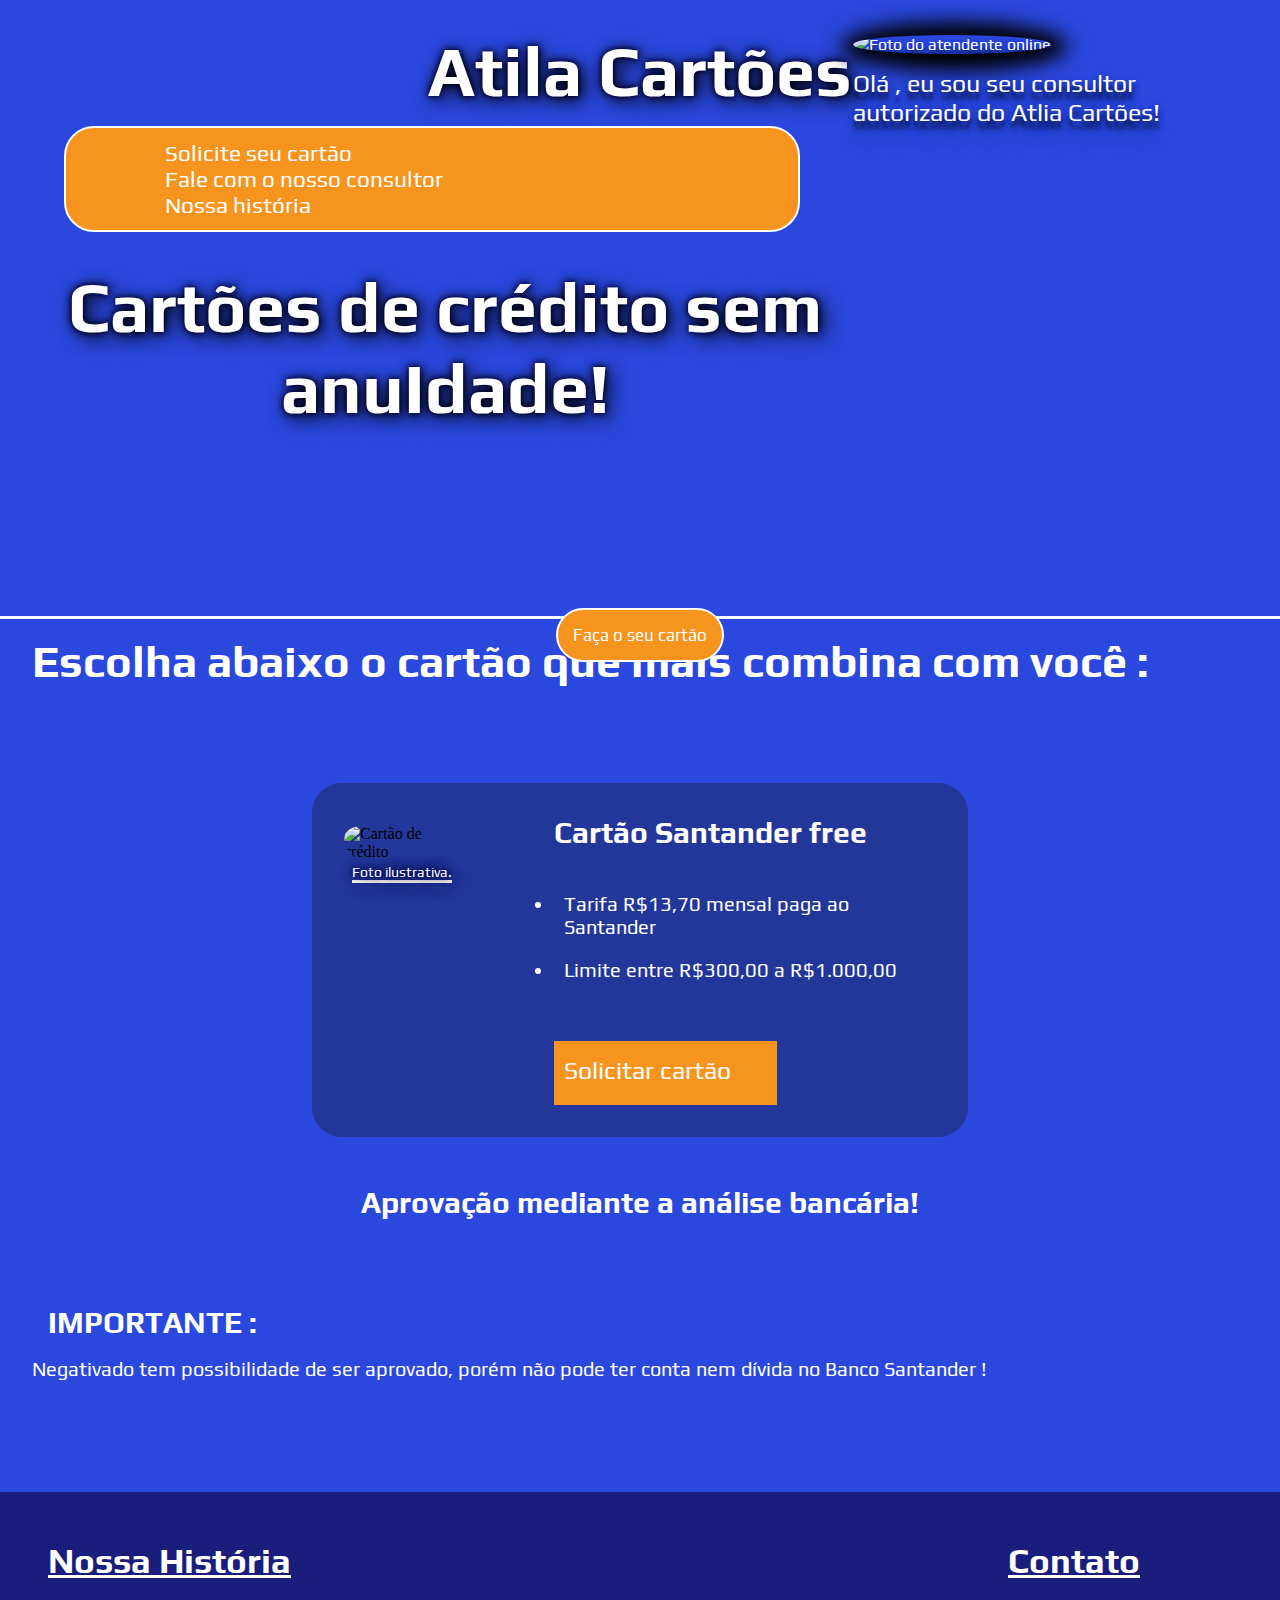
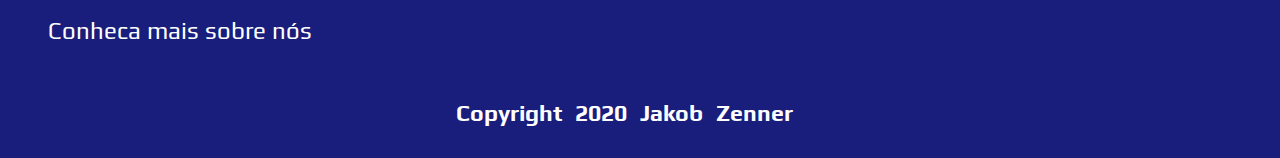
==== index.html @ fd29d76a "slide" ====
<!DOCTYPE html>
<html lang="en">
<head>
    <meta charset="UTF-8">
    <link rel="stylesheet" href="style.css">
    <link rel="preconnect" href="https://fonts.gstatic.com">
    <link href="https://fonts.googleapis.com/css2?family=Play:wght@700&display=swap" rel="stylesheet">
    <link rel="stylesheet" href="https://use.fontawesome.com/releases/v5.15.1/css/all.css" integrity="sha384-vp86vTRFVJgpjF9jiIGPEEqYqlDwgyBgEF109VFjmqGmIY/Y4HV4d3Gp2irVfcrp" crossorigin="anonymous">
    <meta name="viewport" content="width=device-width, initial-scale=1.0">
    <title>Atila Cartões</title>
</head>
<body>

    <!--Anfang Layout-->
    <section>
        <div id="anfang-container">


        <h1>Atila Cartões</h1>

        <div id="box-agent">
            <img src="./img/agent.jpg"  id="agent-img" alt="Foto do atendente online">
            <p>Olá , eu sou seu consultor autorizado do Atlia Cartões!</p>
        </div>
       
        <div id="box-nav">
         <nav>
            <ul>
                <li><a href='#cartao'>Solicite seu cartão</a><i class="fas fa-credit-card"></i></li>
                <li><a href='#news'>Fale com o nosso consultor</a><i class="fas fa-user-tie"></i></li>
                <li><a href='#historia'>Nossa história</a><i class="fas fa-book-reader" style='font-size: 20px'></i></li>
            </ul>
         </nav>
        </div>

        <h1 id="anfang-text">Cartões de crédito sem anuIdade!</h1>

        <div id="anfang-box-button">
            <a href="#cartao"><button type="submit">Faça o seu cartão</button></a> 
        </div>

        <div class="icons">

            <a href="https://www.facebook.com/Atila-Cart%C3%B5es-103380444918613/" target="_blank"><i class="fas fa-envelope"></i></a>
            <a href="https://api.whatsapp.com/send?phone=5571987746107&fbclid=IwAR0pv2RIFw1LEN2Wyvbsx96r7brGpTqVzXylnGh4UoYvSqYneiKnFg3TC0Y" target="_blank"><i class="fab fa-whatsapp"></i></a>
            <a href="https://www.facebook.com/messages/t/103380444918613" target="_blank"><i class="fab fa-facebook-messenger"></i></a>
            <a href="https://www.facebook.com/Atila-Cart%C3%B5es-103380444918613/" target="_blank"><i class="fab fa-facebook"></i></a>

        </div>

       </div>

    </section>
    <!--Satz vor den Karten Boxes-->
    <div id="karte-erste-heading">  
        <h2>Escolha abaixo o cartão que mais combina com você :</h2>
    </div>

    <!--Karte - Content-->
    <section id="container-karte">

         <!--Box wo die Karte beigefügt werden können-->
         
         <div id="container-karte-content">
          
        <div id="karte-img-box"> 
        <img src="./img/karte.png" alt="Cartão de crédito">
         <p> Foto ilustrativa. </p>
        </div>

         <diV>
         <h2 id="karte-heading-content">Cartão Santander free</h2>

         <ul class="karte-list">
             <li>Tarifa R$13,70 mensal paga ao Santander</li>
             <li>Limite entre R$300,00 a R$1.000,00</li>
         </ul>
         
         <div class="box-button">
         <button>Solicitar cartão<i class="fas fa-arrow-right"></i></button>
         </div>

        </diV>

        </div>
         
        <!--
           Box wo die Karte beigefügt werden können
          <div  class="box-karte" class="flex-item">
            <img src="./img/karte.png" alt="Cartão de crédito">
            <p> Foto ilustrativa. </p>
   
            <h2 class="karte-art">Cartão Santander Van Gogh Gold</h2>
   
            <ul class="karte-list">
                <li>Tarifa R$72,20 mensal para ao Santander (insento nos 3 primeiros meses)</li>
                <li>Limite entre R$1.000,00 a R$3.500,00</li>
            </ul>
            
            <div class="box-button">
            <button>Solicitar cartão<i class="fas fa-arrow-right"></i></button>
            </div>

            </div>

            Box wo die Karte beigefügt werden können
          <div  class="box-karte" class="flex-item">
            <img src="./img/karte.png" alt="Cartão de crédito">
            <p> Foto ilustrativa. </p>
   
            <h2 class="karte-art">Cartão Santander Select Platinum</h2>
   
            <ul class="karte-list">
                <li>Tarifa R$89,90 mensal paga ao Santander (insento nos 3 primeiros meses.</li>
                <li>Limite entre R$1.200,00 a R$7.500,00</li>
            </ul>
            
            <div class="box-button">
            <button>Solicitar cartão<i class="fas fa-arrow-right"></i></button>
            </div>

            </div>
            
             -->
            </section>


            <h1 id="msg-nachKateBox">Aprovação mediante a análise bancária!</h1>
            
           <h1 id="msg-wichtig"> <i class="fas fa-exclamation-triangle"></i>IMPORTANTE :</h1>
            <p id="wichtig-paragraph">Negativado tem possibilidade de ser aprovado, porém não pode ter conta nem dívida no Banco Santander !</p>
           
         </div>


    <footer id="container-footer">

        <div class="footer-item">
        <h2 id="historia">Nossa História</h2>       
        <p>Conheca mais sobre nós<span class="footer-icon-historia"><i class="fas fa-book-reader"></i></span></p>
        </div>

        <div  class="footer-item">
        <h2>Contato</h2> <br>
        <span class="footer-icon"><i class="fas fa-envelope"></i><i class="fab fa-whatsapp"></i><i class="fab fa-facebook-messenger"></i><i class="fab fa-facebook"></i></span>
       </div>
          
       <h1 class="footer-item"><i class="fas fa-copyright"></i>Copyright 2020 Jakob Zenner </h1> 


    </footer>

</body>
</html>
---- style.css ----
* {
    margin: 0;
    padding: 0;
}

body {
    background-color: rgb(42, 71, 222)
}

#anfang-container {
    background-image: url('./img/capaCartao.jpg');
    background-size: cover;
    background-repeat: no-repeat;
    color: white;
    font-family: 'Play', sans-serif;
    height: 38.5rem;
    display: flex;
    flex-flow: column;
    position: relative;
    border-bottom: 3px solid white;

}

 #anfang-container > h1 {
    padding-top: 30px;
    text-align: center;
    font-size: 70px;
    text-shadow: 5px 5px 20px #000000, 0 0 10px black, 0 0 5px darkblue;

}

div > nav > ul{
   margin-left: 4rem;
   margin-right: 30rem;

}

nav {
    padding-top: 15px;

}

#box-nav > nav >ul {
    background-color: rgb(247,148,30);
    list-style-type: none;
    overflow: hidden;
    border-radius: 30px;
    box-sizing: border-box;
    padding: 12px;
    display:inline-block;
    border: 2px solid white;


    
   
}

#box-nav > nav > ul > li {
    float: left;
    padding: 0rem 4.5rem 0rem 4.5rem;
    

}

li > a {
    text-decoration: none;
    color: white;
    font-size: 17pt;
    padding: 10px 15px;
    
}

#anfang-text {
    font-size: 80px;
    text-shadow: 5px 5px 20px #000000, 0 0 10px black, 0 0 5px darkblue;
    padding: 35px 390px 0px 0px;

}

#box-agent  {
    padding-left: 100px;
    position: absolute;
    align-self: flex-end;
    padding: 35px 75px 50px 0px;
    color: white;
    text-shadow:
               0 6px 10px rgba(0,0,0,.1),
               0 0 10px rgba(0,0,0,.1),
               0 7px 3px rgba(0,0,0,.3),
               0 8px 5px rgba(0,0,0,.2),
               0 5px 10px rgba(0,0,0,.25),
               0 10px 10px rgba(0,0,0,.2),
               0 20px 20px rgba(0,0,0,.15);
}

#agent-img {
    width: 300px;
    height: 270px;
    border-radius: 50%;
    box-shadow: black 2px 2px 20px 15px;
}

#box-agent > p {
    font-family: 'Play', sans-serif;
    font-size: 25px;
    width: 22rem;
    padding-top: 15px;
}

#anfang-box-button {
    align-self: center;
    padding-top: 180px;

 }

#anfang-box-button > a > button {
    padding: 15px;
    background-color: rgb(247,148,30);
    color: white;
    font-family: 'Play', sans-serif;
    font-size: 17px;
    cursor: pointer;
    display: inline-block;
    text-decoration: none;
    border-radius: 30px;
    border: 2px solid white;


}


.icons {
    align-self: flex-end;
    font-size: 45px;
    padding-right: 9rem;
    padding-top: 1.5rem;
    
}

.icons > a {
    text-decoration: none;
    color: white;
    padding: 5px;

}

#karte-erste-heading > h2 {
    font-size: 45px;
    color: white;
    font-family: 'Play', sans-serif;
    width: fit-content;
}

#karte-erste-heading {
   padding: 1rem 2rem 3rem;

}

/* Slides*/
.slide {
    display:none;
}

#container-karte {
    display: flex;
    flex-flow: row;
    justify-content: center;
    padding: 3rem;

}

.box-karte {
    padding: 0rem 0rem 0rem 0rem;
    
}

.flex-item:nth-child(1){
    border: 3px solid white;
    width: 900px;
}


#karte-img-box > img {
    padding: 10px 10px 0px 0px;
    border-radius: 30px;

}

#karte-img-box > p {
    font-size: 14px;
    text-shadow: 5px 5px 20px #000000, 0 0 10px black, 0 0 5px darkblue;
    color: white;
    font-family: 'Play', sans-serif;
    border-bottom: 3px solid white ;
    width: fit-content;
    margin: 3px 0px 0px 8px;

}

#container-karte-content {
   display:flex;
   padding: 2rem;
   background-color: rgb(35, 54, 154);
   border-radius:30px;
   justify-content: center;
   width:50%;

}



#karte-heading-content {
    font-size: 30px;
    color: white;
    font-family: 'Play', sans-serif;
    padding: 0px 0px 0px 5rem;
}

.karte-list  {
    color: white;
    font-family: 'Play', sans-serif;
    font-size:20px;
    padding: 2rem 0rem 0rem 5rem;

}   

.karte-list > li {
    padding: 10px;

}

.box-button {
    padding: 50px 0px 0px 5rem;
    /* kann man rem und px einmischen?*/

}

.box-button > button {
    padding: 15px 30px 20px 10px;
    background-color: rgb(247,148,30);
    color: white;
    font-family: 'Play', sans-serif;
    font-size: 25px;
    cursor: pointer;
    display: inline-block;
    border:none;

}

.box-button > button > i  {
    padding-left: 1rem;
   
   }

#msg-nachKateBox {
    font-size: 30px;
    color: white;
    font-family: 'Play', sans-serif;
    text-align: center;
    padding-bottom: 3rem;

}

#msg-wichtig {
    font-size: 30px;
    color: white;
    font-family: 'Play', sans-serif;
    padding: 2rem 0rem 1rem 2rem;
    
}

#msg-wichtig > i {
    padding-right: 1rem;
    font-size: 35px;

}

 #wichtig-paragraph {
    font-size: 20px;
    color: white;
    font-family: 'Play', sans-serif;
    padding-left: 2rem;
    padding-bottom: 7rem;
}

#container-footer {
    display:flex;
    flex-flow: row;
    flex-wrap: wrap;
    background-color:rgb(25, 29, 124)


}

.footer-item:nth-child(1) {
   padding: 3rem 5rem 2rem 3rem;
   flex: 0 75%;
   box-sizing: border-box;

}

.footer-item:nth-child(2) {
    padding: 3rem 0rem 2rem 3rem;
    flex: 0 25%;
    box-sizing: border-box;

 }

 .footer-item:nth-child(3) {
    padding: 1rem 5rem 2rem 3rem;
    flex: 0 100%;
    box-sizing: border-box;
    text-align: center;
    font-size: 23px;
    color: white;
    font-family: 'Play', sans-serif;
    word-spacing: 8px;
    
 }  

.footer-item > h2 {
    font-size: 35px;
    color: white;
    font-family: 'Play', sans-serif;
    text-decoration: underline;

    
}

.footer-item > p {
    font-size: 24px;
    color: white;
    font-family: 'Play', sans-serif;
    padding-top: 1rem;
    
}

.footer-icon > i {
    padding: 1.5rem 1rem 0rem 0rem;
    font-size: 45px;
    color: white;
}

.footer-icon-historia > i {
    padding: 1.5rem 0rem 0rem 1rem;
    font-size: 45px;
    color: white;
}
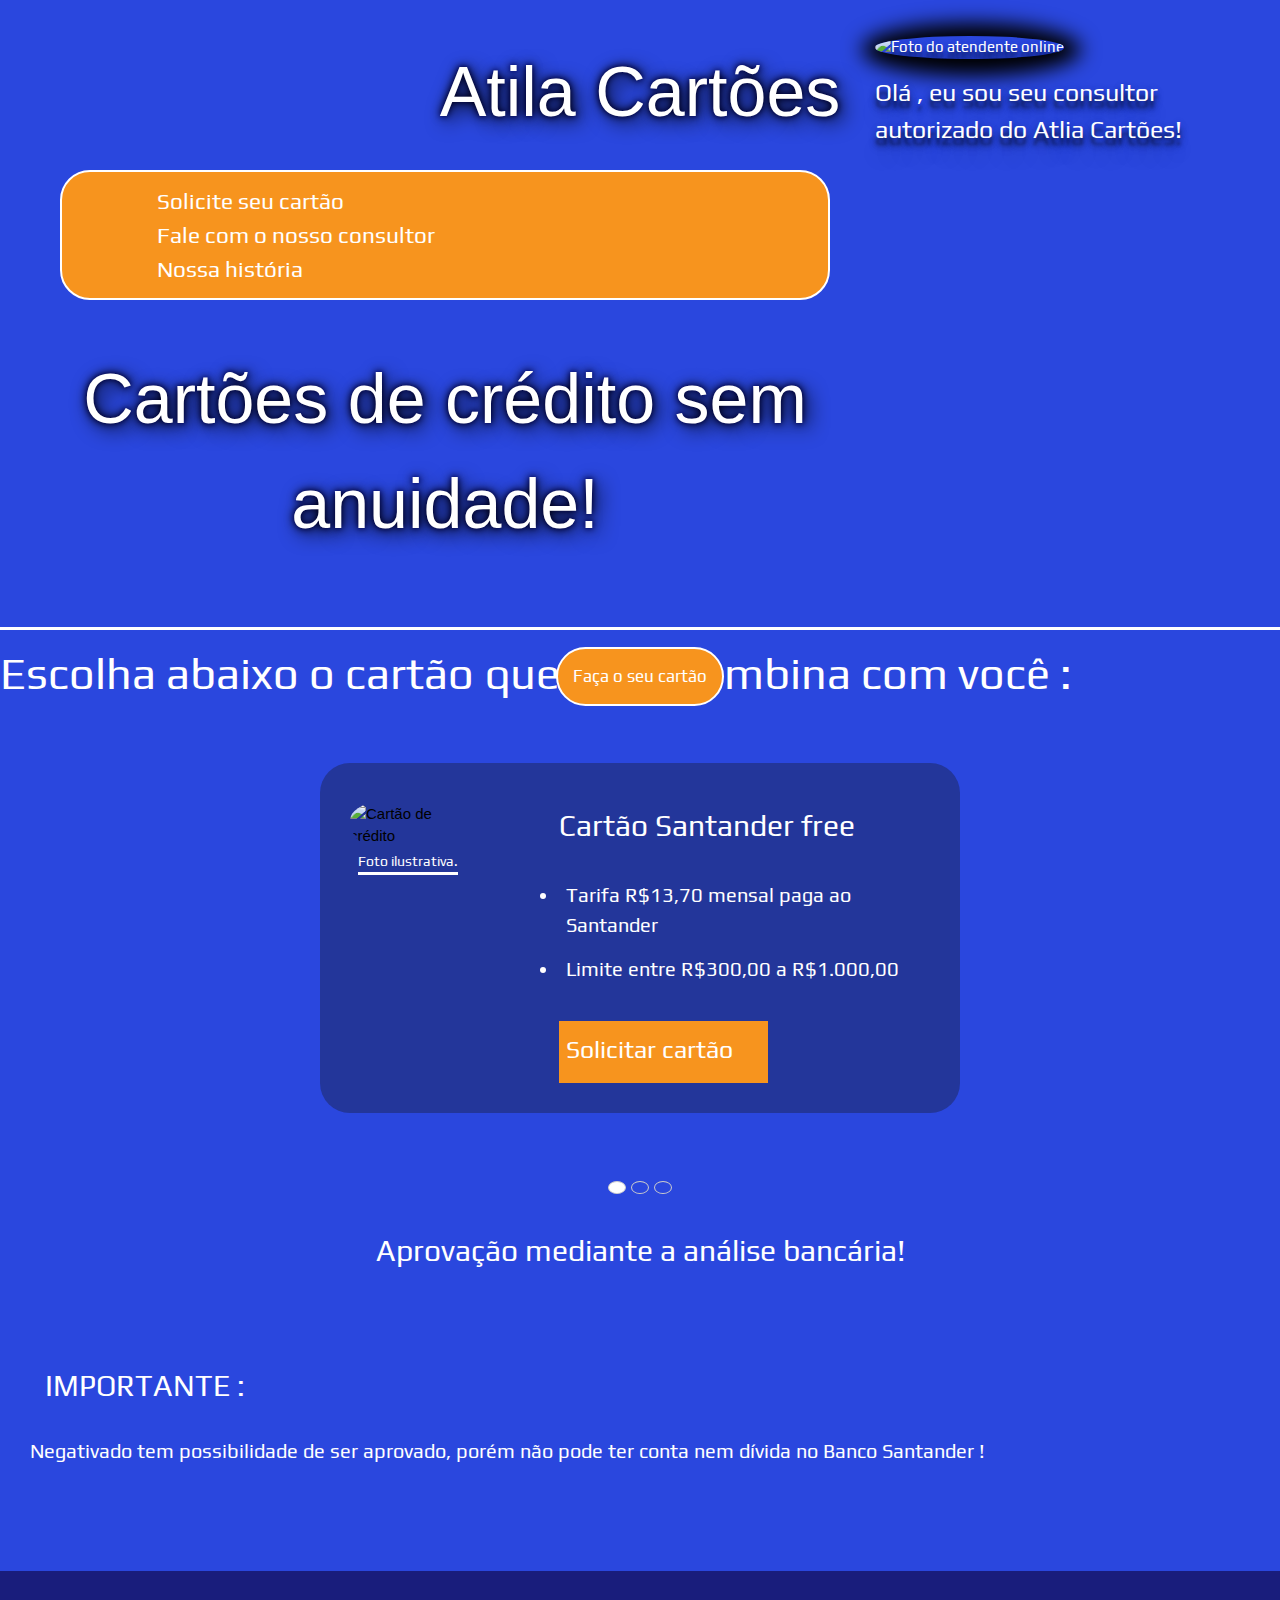
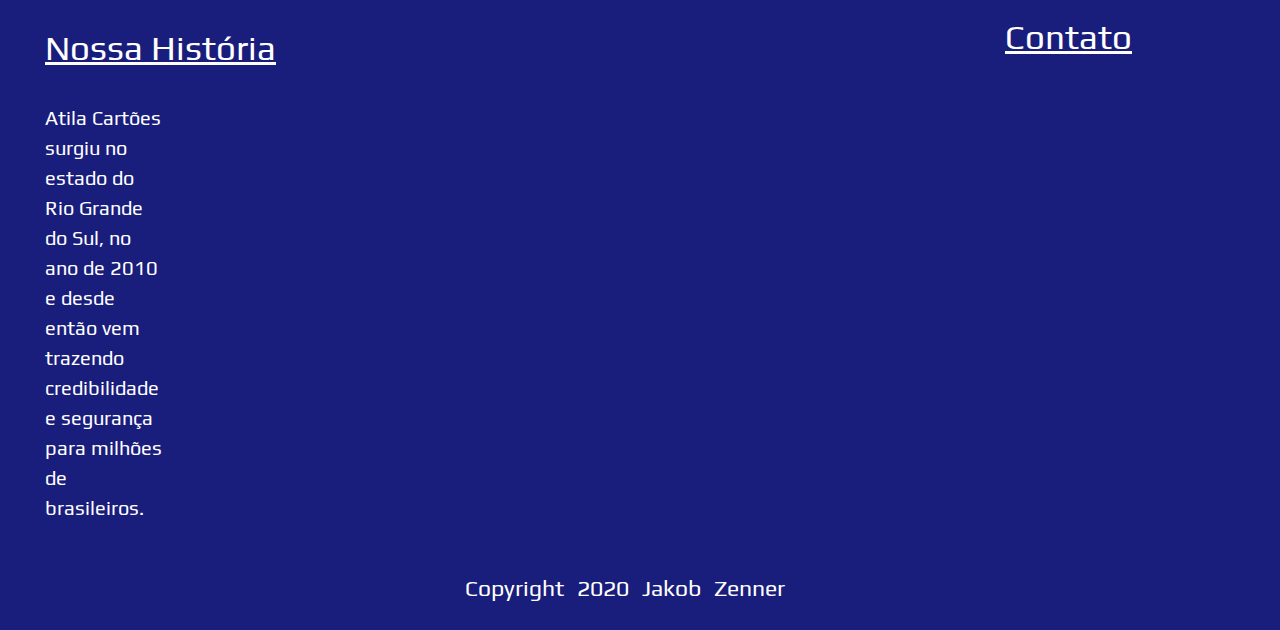
==== commit 457a7e91: "verbesserung" ====
--- a/index.html
+++ b/index.html
@@ -3,6 +3,7 @@
 <head>
     <meta charset="UTF-8">
     <link rel="stylesheet" href="style.css">
+    <link rel="stylesheet" href="https://www.w3schools.com/w3css/4/w3.css">
     <link rel="preconnect" href="https://fonts.gstatic.com">
     <link href="https://fonts.googleapis.com/css2?family=Play:wght@700&display=swap" rel="stylesheet">
     <link rel="stylesheet" href="https://use.fontawesome.com/releases/v5.15.1/css/all.css" integrity="sha384-vp86vTRFVJgpjF9jiIGPEEqYqlDwgyBgEF109VFjmqGmIY/Y4HV4d3Gp2irVfcrp" crossorigin="anonymous">
@@ -26,14 +27,14 @@
         <div id="box-nav">
          <nav>
             <ul>
-                <li><a href='#cartao'>Solicite seu cartão</a><i class="fas fa-credit-card"></i></li>
+                <li><a href='#karte'>Solicite seu cartão</a><i class="fas fa-credit-card"></i></li>
                 <li><a href='#news'>Fale com o nosso consultor</a><i class="fas fa-user-tie"></i></li>
                 <li><a href='#historia'>Nossa história</a><i class="fas fa-book-reader" style='font-size: 20px'></i></li>
             </ul>
          </nav>
         </div>
 
-        <h1 id="anfang-text">Cartões de crédito sem anuIdade!</h1>
+        <h1 id="anfang-text">Cartões de crédito sem anuidade!</h1>
 
         <div id="anfang-box-button">
             <a href="#cartao"><button type="submit">Faça o seu cartão</button></a> 
@@ -52,23 +53,28 @@
 
     </section>
     <!--Satz vor den Karten Boxes-->
-    <div id="karte-erste-heading">  
+    <div id="karte" class="karte-erste-heading" >  
         <h2>Escolha abaixo o cartão que mais combina com você :</h2>
     </div>
 
+    <!--Container für die Slides-->
+    </div>
+
+   <div class="w3-content w3-display-container" style="max-width:800px">
+    </div>
     <!--Karte - Content-->
     <section id="container-karte">
 
-         <!--Box wo die Karte beigefügt werden können-->
-         
-         <div id="container-karte-content">
+         <!--Box-1 wo die Karte beigefügt werden können-->
+         
+         <div class="mySlides" id="container-karte-content">
           
         <div id="karte-img-box"> 
         <img src="./img/karte.png" alt="Cartão de crédito">
          <p> Foto ilustrativa. </p>
         </div>
 
-         <diV>
+         <div>
          <h2 id="karte-heading-content">Cartão Santander free</h2>
 
          <ul class="karte-list">
@@ -80,49 +86,73 @@
          <button>Solicitar cartão<i class="fas fa-arrow-right"></i></button>
          </div>
 
-        </diV>
-
-        </div>
-         
-        <!--
-           Box wo die Karte beigefügt werden können
-          <div  class="box-karte" class="flex-item">
-            <img src="./img/karte.png" alt="Cartão de crédito">
-            <p> Foto ilustrativa. </p>
-   
-            <h2 class="karte-art">Cartão Santander Van Gogh Gold</h2>
-   
-            <ul class="karte-list">
-                <li>Tarifa R$72,20 mensal para ao Santander (insento nos 3 primeiros meses)</li>
-                <li>Limite entre R$1.000,00 a R$3.500,00</li>
-            </ul>
-            
-            <div class="box-button">
-            <button>Solicitar cartão<i class="fas fa-arrow-right"></i></button>
-            </div>
-
-            </div>
-
-            Box wo die Karte beigefügt werden können
-          <div  class="box-karte" class="flex-item">
-            <img src="./img/karte.png" alt="Cartão de crédito">
-            <p> Foto ilustrativa. </p>
-   
-            <h2 class="karte-art">Cartão Santander Select Platinum</h2>
-   
-            <ul class="karte-list">
-                <li>Tarifa R$89,90 mensal paga ao Santander (insento nos 3 primeiros meses.</li>
-                <li>Limite entre R$1.200,00 a R$7.500,00</li>
-            </ul>
-            
-            <div class="box-button">
-            <button>Solicitar cartão<i class="fas fa-arrow-right"></i></button>
-            </div>
-
-            </div>
-            
-             -->
-            </section>
+        </div>
+
+        </div>
+        <!--Box-2 wo die Karte beigefügt werden können-->
+         
+        <div class="mySlides" id="container-karte-content">
+          
+            <div id="karte-img-box"> 
+            <img src="./img/vanGogh-karte.jpg" alt="Cartão de crédito">
+             <p> Foto ilustrativa. </p>
+            </div>
+    
+             <div>
+             <h2 id="karte-heading-content">Cartão Santander Van Gogh Gold</h2>
+    
+             <ul class="karte-list">
+                 <li>Tarifa R$72,20 mensal para ao Santander (insento nos 3 primeiros meses)</li>
+                 <li>Limite entre R$1.000,00 a R$3.500,00</li>
+             </ul>
+             
+             <div class="box-button">
+             <button>Solicitar cartão<i class="fas fa-arrow-right"></i></button>
+             </div>
+    
+            </div>
+    
+            </div>
+            <!--Box-3 wo die Karte beigefügt werden können-->
+         
+         <div class="mySlides" id="container-karte-content">
+          
+            <div id="karte-img-box"> 
+            <img src="./img/selectPlatinum-karte.jpg" alt="Cartão de crédito">
+             <p> Foto ilustrativa. </p>
+            </div>
+    
+             <div>
+             <h2 id="karte-heading-content">Cartão Santander Select Platinum</h2>
+    
+             <ul class="karte-list">
+                 <li>Tarifa R$89,90 mensal paga ao Santander (insento nos 3 primeiros meses.</li>
+                 <li>Limite entre R$1.200,00 a R$7.500,00</li>
+             </ul>
+             
+             <div class="box-button">
+             <button>Solicitar cartão<i class="fas fa-arrow-right"></i></button>
+             </div>
+    
+            </div>
+    
+            </div>
+       
+
+
+      
+
+
+        <div class="w3-center w3-container w3-section w3-large w3-text-white w3-display-bottommiddle" style="width:100%" >
+            <!-- <div class="w3-left w3-hover-text-khaki" onclick="plusDivs(-1)">&#10094;</div>-->
+            <!-- <div class="w3-right w3-hover-text-khaki" onclick="plusDivs(1)">&#10095;</div>-->
+             <span class="w3-badge demo w3-border w3-transparent w3-hover-white" onclick="currentDiv(1)"></span>
+             <span class="w3-badge demo w3-border w3-transparent w3-hover-white" onclick="currentDiv(2)"></span>
+             <span class="w3-badge demo w3-border w3-transparent w3-hover-white" onclick="currentDiv(3)"></span>
+           </div>
+         </div>
+
+        </section>
 
 
             <h1 id="msg-nachKateBox">Aprovação mediante a análise bancária!</h1>
@@ -130,14 +160,14 @@
            <h1 id="msg-wichtig"> <i class="fas fa-exclamation-triangle"></i>IMPORTANTE :</h1>
             <p id="wichtig-paragraph">Negativado tem possibilidade de ser aprovado, porém não pode ter conta nem dívida no Banco Santander !</p>
            
-         </div>
+        
 
 
     <footer id="container-footer">
 
         <div class="footer-item">
-        <h2 id="historia">Nossa História</h2>       
-        <p>Conheca mais sobre nós<span class="footer-icon-historia"><i class="fas fa-book-reader"></i></span></p>
+        <h2 id="historia">Nossa História<span class="footer-icon-historia"><i class="fas fa-book-reader"></i></span></h2>       
+        <p>Atila Cartões surgiu no estado do Rio Grande do Sul, no ano de 2010 e desde então vem trazendo credibilidade e segurança para milhões de brasileiros.</p>
         </div>
 
         <div  class="footer-item">
@@ -150,5 +180,48 @@
 
     </footer>
 
+    <script>
+        var slideIndex = 1;
+        showDivs(slideIndex);
+        
+        /*function plusDivs(n) {
+        }
+        */
+        
+        function currentDiv(n) {
+          showDivs(slideIndex = n);
+        }
+        
+        function showDivs(n) {
+          var i;
+          var x = document.getElementsByClassName("mySlides");
+          var dots = document.getElementsByClassName("demo");
+          if (n > x.length) {slideIndex = 1}
+          if (n < 1) {slideIndex = x.length}
+          for (i = 0; i < x.length; i++) {
+            x[i].style.display = "none";  
+          }
+          for (i = 0; i < dots.length; i++) {
+            dots[i].className = dots[i].className.replace(" w3-white", "");
+          }
+          x[slideIndex-1].style.display = "inline-flex";  
+          dots[slideIndex-1].className += " w3-white";
+        }
+        
+        var myIndex = 0;
+        carousel();
+        
+        function carousel() {
+          var i;
+          var x = document.getElementsByClassName("mySlides");
+          for (i = 0; i < x.length; i++) {
+            x[i].style.display = "none";  
+          }
+          myIndex++;
+          if (myIndex > x.length) {myIndex = 1}    
+          x[myIndex-1].style.display = "inline-flex";  
+          setTimeout(carousel, 3000); // Change image every 2 seconds
+        }
+        </script>
 </body>
-</html>+</html>
--- a/style.css
+++ b/style.css
@@ -13,7 +13,7 @@
     background-repeat: no-repeat;
     color: white;
     font-family: 'Play', sans-serif;
-    height: 38.5rem;
+    height: 42rem;
     display: flex;
     flex-flow: column;
     position: relative;
@@ -109,7 +109,7 @@
 
 #anfang-box-button {
     align-self: center;
-    padding-top: 180px;
+    padding-top: 80px;
 
  }
 
@@ -133,7 +133,6 @@
     align-self: flex-end;
     font-size: 45px;
     padding-right: 9rem;
-    padding-top: 1.5rem;
     
 }
 
@@ -144,7 +143,7 @@
 
 }
 
-#karte-erste-heading > h2 {
+.karte-erste-heading > h2 {
     font-size: 45px;
     color: white;
     font-family: 'Play', sans-serif;
@@ -156,16 +155,17 @@
 
 }
 
-/* Slides*/
-.slide {
-    display:none;
-}
+/* Div Slides*/
+.mySlides {display:none}
+.w3-left, .w3-right, .w3-badge {cursor:pointer}
+.w3-badge {height:13px;width:13px;padding:0}
 
 #container-karte {
     display: flex;
     flex-flow: row;
     justify-content: center;
-    padding: 3rem;
+    padding: 3rem 0rem 7rem 0rem;
+    position: relative;
 
 }
 
@@ -182,13 +182,13 @@
 
 #karte-img-box > img {
     padding: 10px 10px 0px 0px;
-    border-radius: 30px;
+    border-radius: 28px;
+    width: 100%;
 
 }
 
 #karte-img-box > p {
     font-size: 14px;
-    text-shadow: 5px 5px 20px #000000, 0 0 10px black, 0 0 5px darkblue;
     color: white;
     font-family: 'Play', sans-serif;
     border-bottom: 3px solid white ;
@@ -220,23 +220,23 @@
     color: white;
     font-family: 'Play', sans-serif;
     font-size:20px;
-    padding: 2rem 0rem 0rem 5rem;
+    padding: 1rem 0rem 0rem 5rem;
 
 }   
 
 .karte-list > li {
-    padding: 10px;
+    padding: 7px;
 
 }
 
 .box-button {
-    padding: 50px 0px 0px 5rem;
+    padding: 30px 0px 0px 5rem;
     /* kann man rem und px einmischen?*/
 
 }
 
 .box-button > button {
-    padding: 15px 30px 20px 10px;
+    padding: 10px 20px 15px 7px;
     background-color: rgb(247,148,30);
     color: white;
     font-family: 'Play', sans-serif;
@@ -293,21 +293,21 @@
 }
 
 .footer-item:nth-child(1) {
-   padding: 3rem 5rem 2rem 3rem;
+   padding: 2rem 5rem 2rem 3rem;
    flex: 0 75%;
    box-sizing: border-box;
 
 }
 
 .footer-item:nth-child(2) {
-    padding: 3rem 0rem 2rem 3rem;
+    padding: 2rem 0rem 2rem 3rem;
     flex: 0 25%;
     box-sizing: border-box;
 
  }
 
  .footer-item:nth-child(3) {
-    padding: 1rem 5rem 2rem 3rem;
+    padding: 0.5rem 5rem 1rem 3rem;
     flex: 0 100%;
     box-sizing: border-box;
     text-align: center;
@@ -328,15 +328,16 @@
 }
 
 .footer-item > p {
-    font-size: 24px;
+    font-size: 20px;
     color: white;
     font-family: 'Play', sans-serif;
     padding-top: 1rem;
+    padding-right: 48rem;
     
 }
 
 .footer-icon > i {
-    padding: 1.5rem 1rem 0rem 0rem;
+    padding: 1rem 1rem 0rem 0rem;
     font-size: 45px;
     color: white;
 }
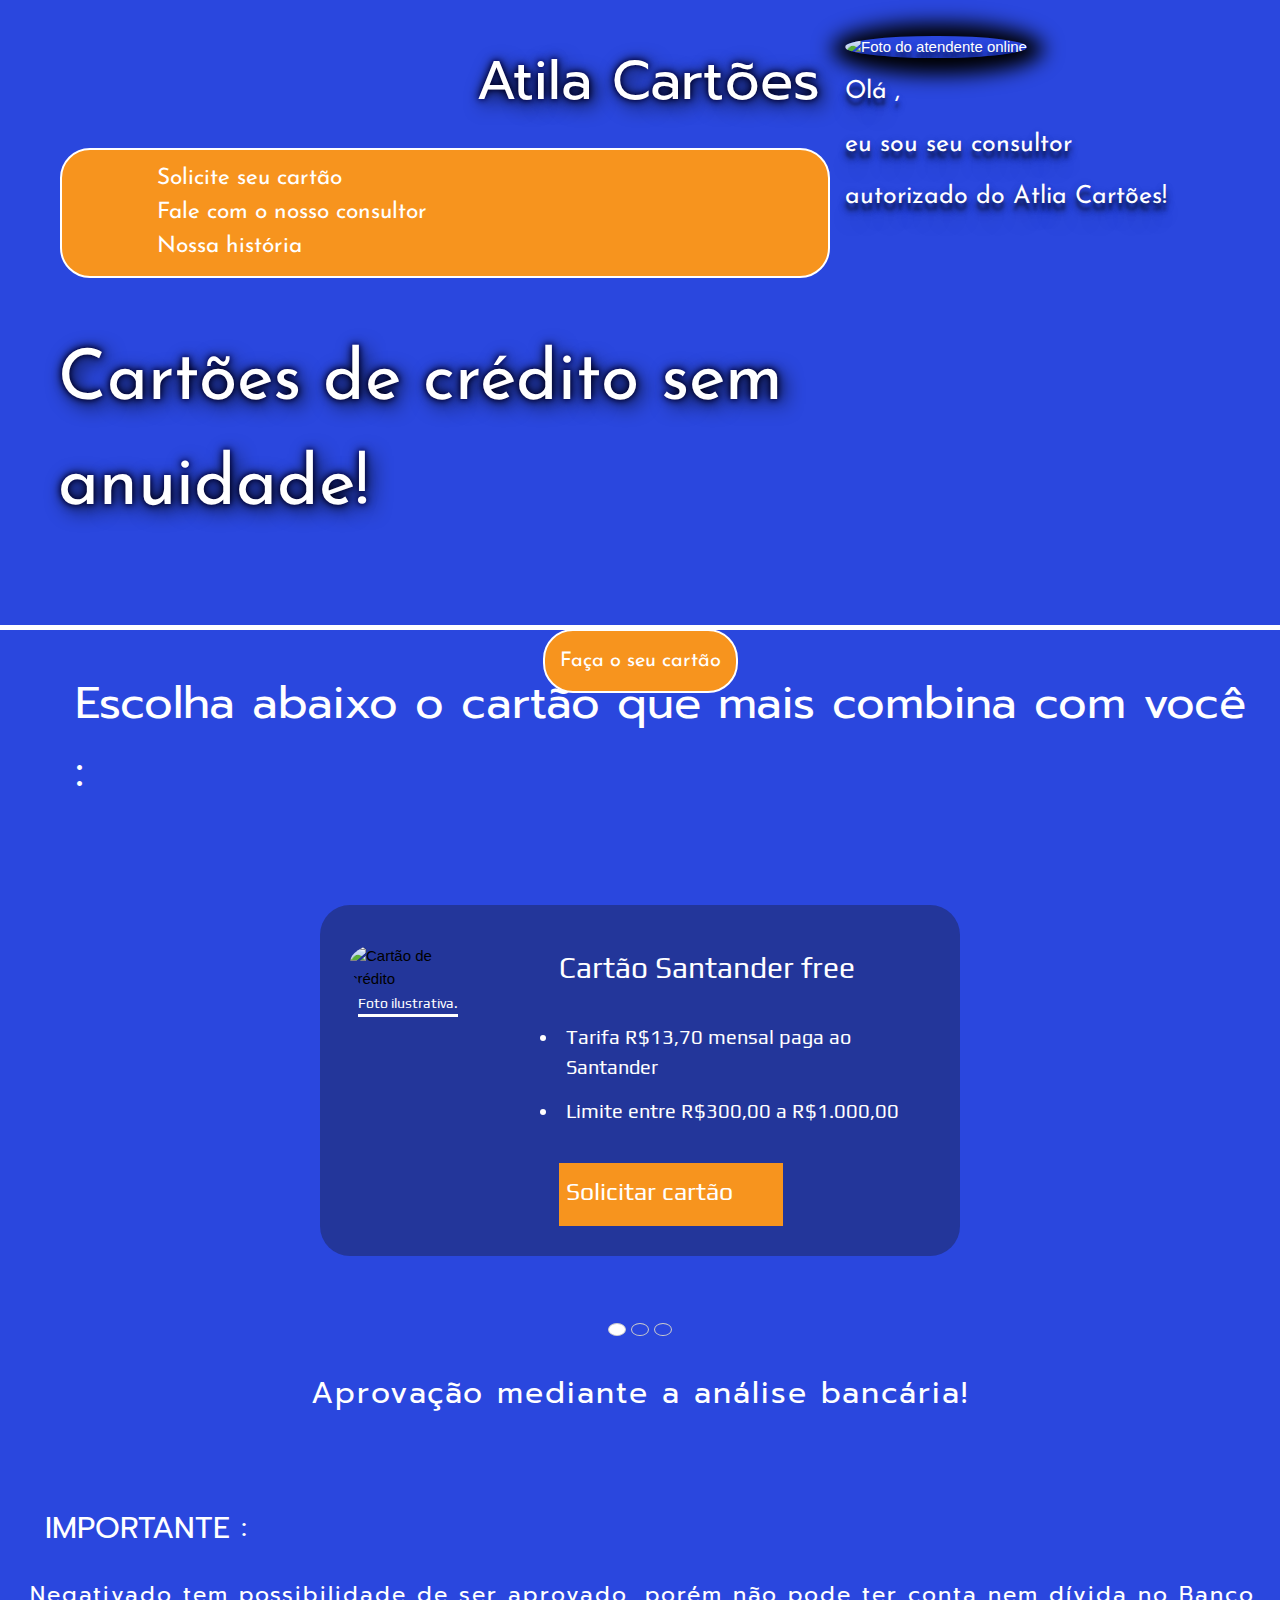
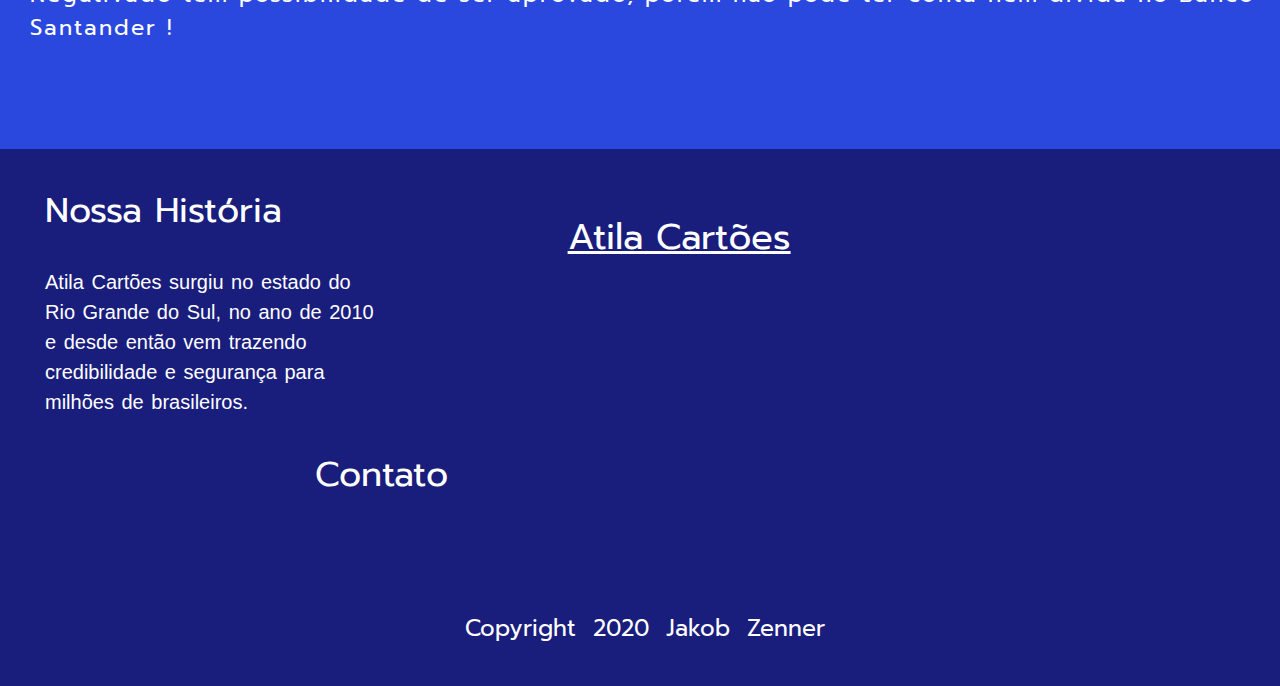
==== commit 03fb7fce: "erledig" ====
--- a/index.html
+++ b/index.html
@@ -2,8 +2,11 @@
 <html lang="en">
 <head>
     <meta charset="UTF-8">
+    <link rel="preconnect" href="https://fonts.gstatic.com">
+<link href="https://fonts.googleapis.com/css2?family=Josefin+Sans:wght@700&display=swap" rel="stylesheet">
     <link rel="stylesheet" href="style.css">
     <link rel="stylesheet" href="https://www.w3schools.com/w3css/4/w3.css">
+    <link href="https://fonts.googleapis.com/css2?family=Prompt:wght@900&display=swap" rel="stylesheet">
     <link rel="preconnect" href="https://fonts.gstatic.com">
     <link href="https://fonts.googleapis.com/css2?family=Play:wght@700&display=swap" rel="stylesheet">
     <link rel="stylesheet" href="https://use.fontawesome.com/releases/v5.15.1/css/all.css" integrity="sha384-vp86vTRFVJgpjF9jiIGPEEqYqlDwgyBgEF109VFjmqGmIY/Y4HV4d3Gp2irVfcrp" crossorigin="anonymous">
@@ -17,18 +20,18 @@
         <div id="anfang-container">
 
 
-        <h1>Atila Cartões</h1>
+        <h1 id="logo"><i class="fab fa-cc-mastercard"></i>Atila Cartões</h1>
 
         <div id="box-agent">
             <img src="./img/agent.jpg"  id="agent-img" alt="Foto do atendente online">
-            <p>Olá , eu sou seu consultor autorizado do Atlia Cartões!</p>
+           <p id="animation-1">Olá ,</p><p id="animation-2"> eu sou seu consultor </p><p id="animation-3">autorizado do Atlia Cartões!</p>
         </div>
        
         <div id="box-nav">
          <nav>
             <ul>
                 <li><a href='#karte'>Solicite seu cartão</a><i class="fas fa-credit-card"></i></li>
-                <li><a href='#news'>Fale com o nosso consultor</a><i class="fas fa-user-tie"></i></li>
+                <li><a href="https://api.whatsapp.com/send?phone=5571987746107&fbclid=IwAR0pv2RIFw1LEN2Wyvbsx96r7brGpTqVzXylnGh4UoYvSqYneiKnFg3TC0Y" target='_blank'>Fale com o nosso consultor</a><i class="fas fa-user-tie"></i></li>
                 <li><a href='#historia'>Nossa história</a><i class="fas fa-book-reader" style='font-size: 20px'></i></li>
             </ul>
          </nav>
@@ -37,12 +40,12 @@
         <h1 id="anfang-text">Cartões de crédito sem anuidade!</h1>
 
         <div id="anfang-box-button">
-            <a href="#cartao"><button type="submit">Faça o seu cartão</button></a> 
+            <a href="#karte"><button type="submit">Faça o seu cartão</button></a> 
         </div>
 
         <div class="icons">
 
-            <a href="https://www.facebook.com/Atila-Cart%C3%B5es-103380444918613/" target="_blank"><i class="fas fa-envelope"></i></a>
+            <a href="mailto:danilo.brito0208@gmail.com" target="_blank"><i class="fas fa-envelope"></i></a>
             <a href="https://api.whatsapp.com/send?phone=5571987746107&fbclid=IwAR0pv2RIFw1LEN2Wyvbsx96r7brGpTqVzXylnGh4UoYvSqYneiKnFg3TC0Y" target="_blank"><i class="fab fa-whatsapp"></i></a>
             <a href="https://www.facebook.com/messages/t/103380444918613" target="_blank"><i class="fab fa-facebook-messenger"></i></a>
             <a href="https://www.facebook.com/Atila-Cart%C3%B5es-103380444918613/" target="_blank"><i class="fab fa-facebook"></i></a>
@@ -83,7 +86,7 @@
          </ul>
          
          <div class="box-button">
-         <button>Solicitar cartão<i class="fas fa-arrow-right"></i></button>
+          <a href="karte.html"><button>Solicitar cartão<i class="fas fa-arrow-right"></i></button></a>
          </div>
 
         </div>
@@ -107,7 +110,7 @@
              </ul>
              
              <div class="box-button">
-             <button>Solicitar cartão<i class="fas fa-arrow-right"></i></button>
+              <a href="karte.html"><button>Solicitar cartão<i class="fas fa-arrow-right"></i></button></a>
              </div>
     
             </div>
@@ -131,7 +134,7 @@
              </ul>
              
              <div class="box-button">
-             <button>Solicitar cartão<i class="fas fa-arrow-right"></i></button>
+              <a href="karte.html"><button>Solicitar cartão<i class="fas fa-arrow-right"></i></button></a>
              </div>
     
             </div>
@@ -163,22 +166,29 @@
         
 
 
-    <footer id="container-footer">
-
-        <div class="footer-item">
-        <h2 id="historia">Nossa História<span class="footer-icon-historia"><i class="fas fa-book-reader"></i></span></h2>       
-        <p>Atila Cartões surgiu no estado do Rio Grande do Sul, no ano de 2010 e desde então vem trazendo credibilidade e segurança para milhões de brasileiros.</p>
-        </div>
-
-        <div  class="footer-item">
-        <h2>Contato</h2> <br>
-        <span class="footer-icon"><i class="fas fa-envelope"></i><i class="fab fa-whatsapp"></i><i class="fab fa-facebook-messenger"></i><i class="fab fa-facebook"></i></span>
-       </div>
-          
-       <h1 class="footer-item"><i class="fas fa-copyright"></i>Copyright 2020 Jakob Zenner </h1> 
-
-
-    </footer>
+            <footer id="container-footer">
+
+              <div class="footer-item">
+              <h2 id="historia">Nossa História<span class="footer-icon-historia"><i class="fas fa-book-reader"></i></span></h2>       
+              <p>Atila Cartões surgiu no estado do Rio Grande do Sul, no ano de 2010 e desde então vem trazendo credibilidade e segurança para milhões de brasileiros.</p>
+              </div>
+          
+              <h1 id="header-h1" class="footer-item"><a href="index.html"><i class="fab fa-cc-mastercard"></i>Atila Cartões</a></h1>
+          
+              <div  class="footer-item">
+              <h2 id="contato">Contato</h2> <br>
+              <span class="footer-icon">
+                  <a href="mailto:danilo.brito0208@gmail.com" target="_blank" target="_blank"><i class="fas fa-envelope"></i></a>
+                  <a href="https://api.whatsapp.com/send?phone=5571987746107&fbclid=IwAR0pv2RIFw1LEN2Wyvbsx96r7brGpTqVzXylnGh4UoYvSqYneiKnFg3TC0Y" target="_blank"><i class="fab fa-whatsapp"></i></a>
+                  <a href="https://www.facebook.com/messages/t/103380444918613" target="_blank"><i class="fab fa-facebook-messenger"></i></a>
+                  <a href="https://www.facebook.com/Atila-Cart%C3%B5es-103380444918613/" target="_blank"><i class="fab fa-facebook"></i></a>
+              </span>
+             </div>
+                
+             <h1 class="footer-item"><i class="fas fa-copyright"></i>Copyright 2020 Jakob Zenner </h1> 
+          
+          
+          </footer>
 
     <script>
         var slideIndex = 1;
--- a/style.css
+++ b/style.css
@@ -12,20 +12,26 @@
     background-size: cover;
     background-repeat: no-repeat;
     color: white;
-    font-family: 'Play', sans-serif;
     height: 42rem;
     display: flex;
     flex-flow: column;
     position: relative;
-    border-bottom: 3px solid white;
-
-}
-
- #anfang-container > h1 {
+    border-bottom: 5px solid white;
+
+}
+
+.fa-cc-mastercard {
+    font-size: 3.2rem;
+    color: white;
+    padding-right: 1rem;
+}
+
+ #logo {
     padding-top: 30px;
     text-align: center;
-    font-size: 70px;
+    font-size: 55px;
     text-shadow: 5px 5px 20px #000000, 0 0 10px black, 0 0 5px darkblue;
+    font-family: 'Prompt', sans-serif;
 
 }
 
@@ -49,16 +55,19 @@
     padding: 12px;
     display:inline-block;
     border: 2px solid white;
-
-
-    
-   
+  
 }
 
 #box-nav > nav > ul > li {
     float: left;
     padding: 0rem 4.5rem 0rem 4.5rem;
-    
+    font-family: 'Josefin Sans', sans-serif; 
+
+}
+
+#box-nav > nav > ul > li > a:hover {
+    border-bottom: 2px solid white;
+    font-size: 2rem;
 
 }
 
@@ -67,13 +76,16 @@
     color: white;
     font-size: 17pt;
     padding: 10px 15px;
+
     
 }
 
 #anfang-text {
-    font-size: 80px;
+    font-size: 70px;
+    padding: 35px 390px 0px 58px;
+    font-family: 'Josefin Sans', sans-serif;
     text-shadow: 5px 5px 20px #000000, 0 0 10px black, 0 0 5px darkblue;
-    padding: 35px 390px 0px 0px;
+
 
 }
 
@@ -100,12 +112,43 @@
     box-shadow: black 2px 2px 20px 15px;
 }
 
-#box-agent > p {
-    font-family: 'Play', sans-serif;
+#box-agent > p{
+    font-family: 'Josefin Sans', sans-serif;
     font-size: 25px;
-    width: 22rem;
+    width: 24rem;
     padding-top: 15px;
 }
+
+#animation-1 {
+    animation-name: olahidden;
+    animation-duration: 6s ;
+
+}
+
+@keyframes olahidden {
+    from {opacity: 0;}
+  to {color: white;}
+}
+
+#animation-2 {
+    animation-name: olahidden2;
+    animation-duration: 15s;
+  }
+  
+  @keyframes olahidden2 {
+    from {opacity: 0;}
+    to {color: white;}
+  }
+
+  #animation-3 {
+    animation-name: olahidden3;
+    animation-duration: 19s;
+  }
+  
+  @keyframes olahidden3 {
+    from {opacity: 0;}
+    to {color: white;}
+  }
 
 #anfang-box-button {
     align-self: center;
@@ -118,15 +161,26 @@
     background-color: rgb(247,148,30);
     color: white;
     font-family: 'Play', sans-serif;
-    font-size: 17px;
+    font-size: 20px;
     cursor: pointer;
     display: inline-block;
     text-decoration: none;
     border-radius: 30px;
     border: 2px solid white;
-
-
-}
+    font-family: 'Josefin Sans', sans-serif;
+
+
+}
+
+#anfang-box-button > a > button:focus {
+   outline: none
+
+}
+
+#anfang-box-button > a > button:hover {
+    background-color: rgb(218, 125, 11);
+ 
+ }
 
 
 .icons {
@@ -150,8 +204,10 @@
     width: fit-content;
 }
 
-#karte-erste-heading {
-   padding: 1rem 2rem 3rem;
+.karte-erste-heading > h2 {
+   padding: 2rem 2rem 3rem 5rem;
+   font-family: 'Prompt', sans-serif;
+
 
 }
 
@@ -235,7 +291,7 @@
 
 }
 
-.box-button > button {
+.box-button > a > button {
     padding: 10px 20px 15px 7px;
     background-color: rgb(247,148,30);
     color: white;
@@ -247,24 +303,25 @@
 
 }
 
-.box-button > button > i  {
-    padding-left: 1rem;
+.box-button > a > button > i  {
+    padding-left: 2rem;
    
    }
 
 #msg-nachKateBox {
     font-size: 30px;
     color: white;
-    font-family: 'Play', sans-serif;
+    font-family: 'Prompt', sans-serif;
     text-align: center;
     padding-bottom: 3rem;
+    letter-spacing: 2px;
 
 }
 
 #msg-wichtig {
     font-size: 30px;
     color: white;
-    font-family: 'Play', sans-serif;
+    font-family: 'Prompt', sans-serif;
     padding: 2rem 0rem 1rem 2rem;
     
 }
@@ -276,77 +333,107 @@
 }
 
  #wichtig-paragraph {
-    font-size: 20px;
-    color: white;
-    font-family: 'Play', sans-serif;
+    font-size: 22px;
+    color: white;
+    font-family: 'Prompt', sans-serif;
     padding-left: 2rem;
     padding-bottom: 7rem;
-}
+    letter-spacing: 2px
+}
+
 
 #container-footer {
     display:flex;
     flex-flow: row;
     flex-wrap: wrap;
-    background-color:rgb(25, 29, 124)
+    background-color:rgb(25, 29, 124);
+    color:white;
+    padding: 1rem 5rem 2rem 3rem;
 
 
 }
 
 .footer-item:nth-child(1) {
-   padding: 2rem 5rem 2rem 3rem;
-   flex: 0 75%;
+   flex: 0 36%;
    box-sizing: border-box;
 
 }
 
+#historia {
+    font-family: 'Prompt', sans-serif;
+
+}
+
 .footer-item:nth-child(2) {
-    padding: 2rem 0rem 2rem 3rem;
-    flex: 0 25%;
+    flex: 0 32%;
     box-sizing: border-box;
+    padding-left: 6rem;
+    padding-top: 1.5rem;
+    font-family: 'Prompt', sans-serif;
+
+
 
  }
 
  .footer-item:nth-child(3) {
-    padding: 0.5rem 5rem 1rem 3rem;
+    flex: 0 32%;
+    box-sizing: border-box;
+    padding-left: 18rem;
+    padding-top: 1.5rem;
+
+
+ }
+
+ #contato {
+    font-family: 'Prompt', sans-serif;
+
+ }
+
+
+
+ .footer-item:nth-child(4) {
     flex: 0 100%;
     box-sizing: border-box;
     text-align: center;
     font-size: 23px;
-    color: white;
-    font-family: 'Play', sans-serif;
+    font-family: 'Prompt', sans-serif;
     word-spacing: 8px;
+    padding-left: 2rem;
     
  }  
 
 .footer-item > h2 {
     font-size: 35px;
-    color: white;
-    font-family: 'Play', sans-serif;
-    text-decoration: underline;
 
     
 }
 
 .footer-item > p {
     font-size: 20px;
-    color: white;
-    font-family: 'Play', sans-serif;
+    font-family:'Open Sans', sans-serif;
     padding-top: 1rem;
-    padding-right: 48rem;
-    
-}
-
-.footer-icon > i {
+    padding-right: 5rem;
+    word-spacing: 2px;
+    
+}
+
+.footer-icon > a > i {
     padding: 1rem 1rem 0rem 0rem;
     font-size: 45px;
-    color: white;
 }
 
 .footer-icon-historia > i {
     padding: 1.5rem 0rem 0rem 1rem;
     font-size: 45px;
-    color: white;
-}
-
-
-
+}
+
+.fa-copyright {
+    padding-right: 10px;;
+}
+
+
+
+
+
+
+
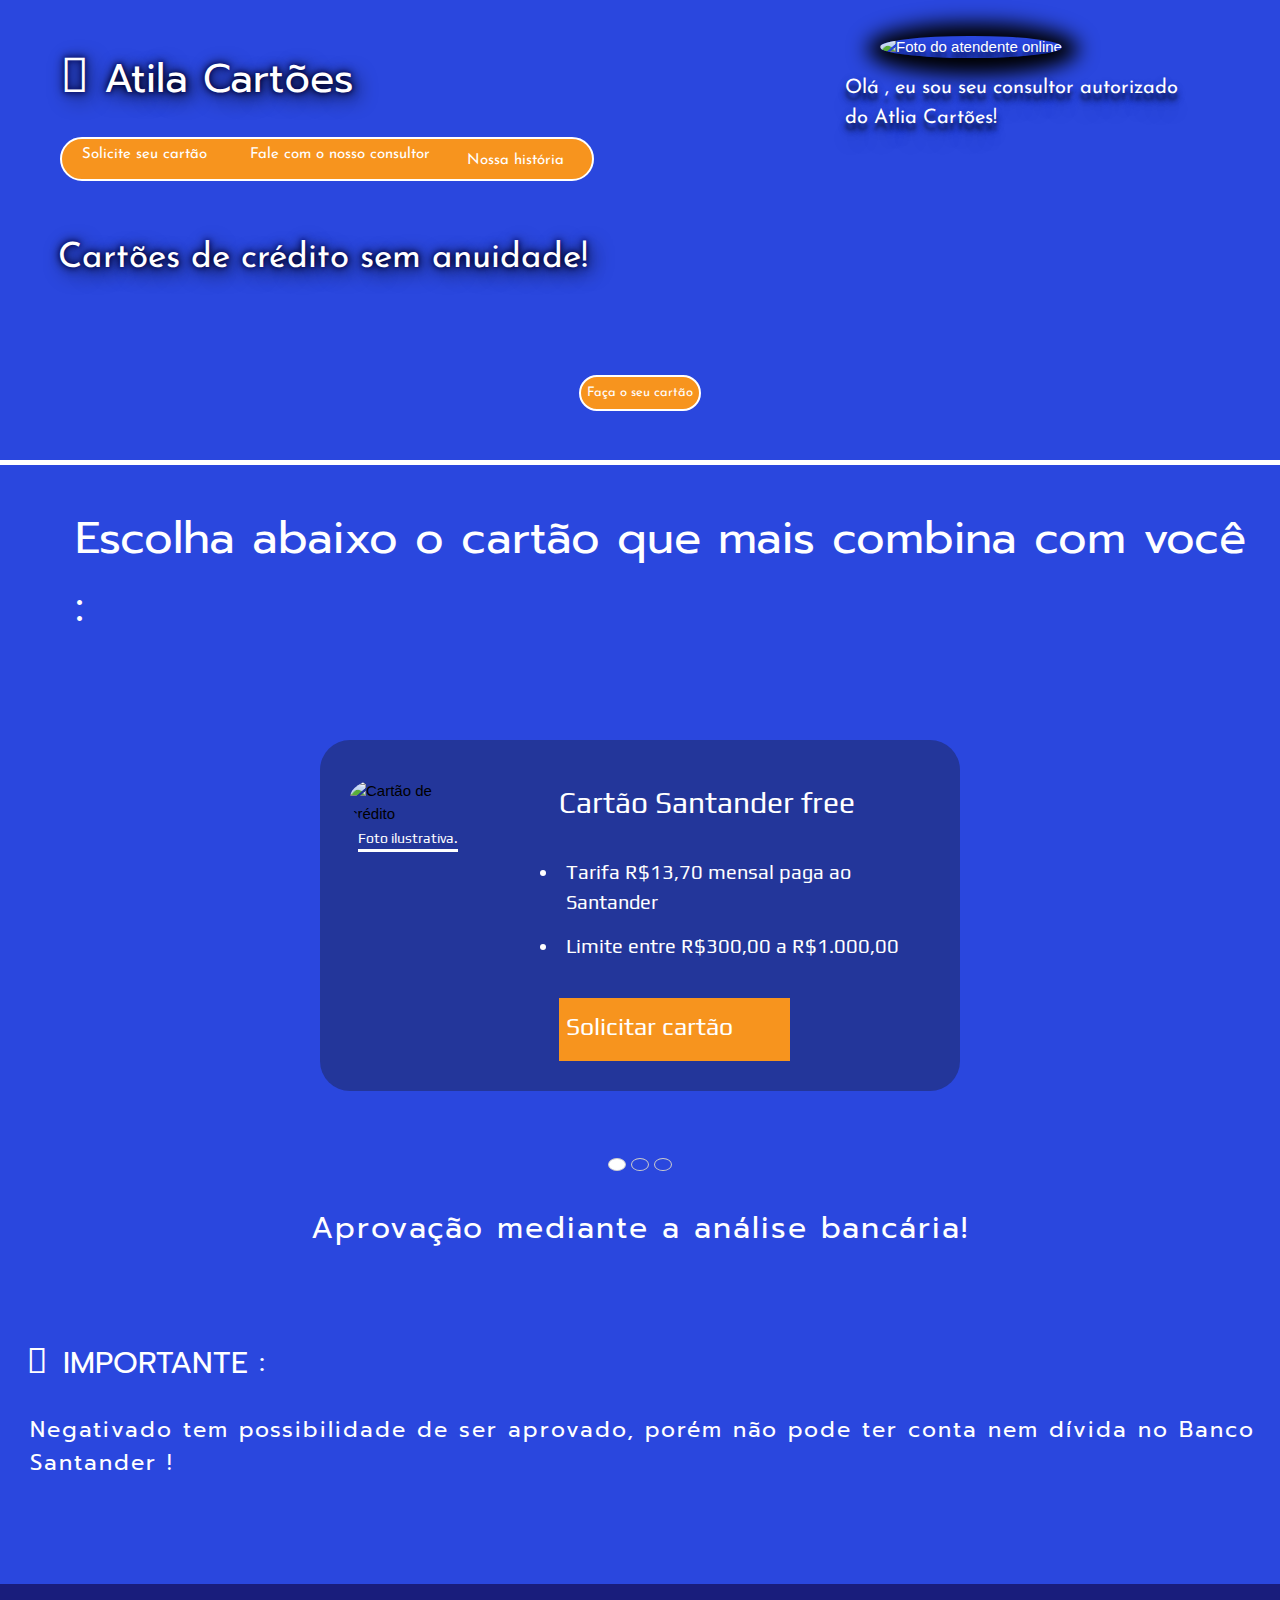
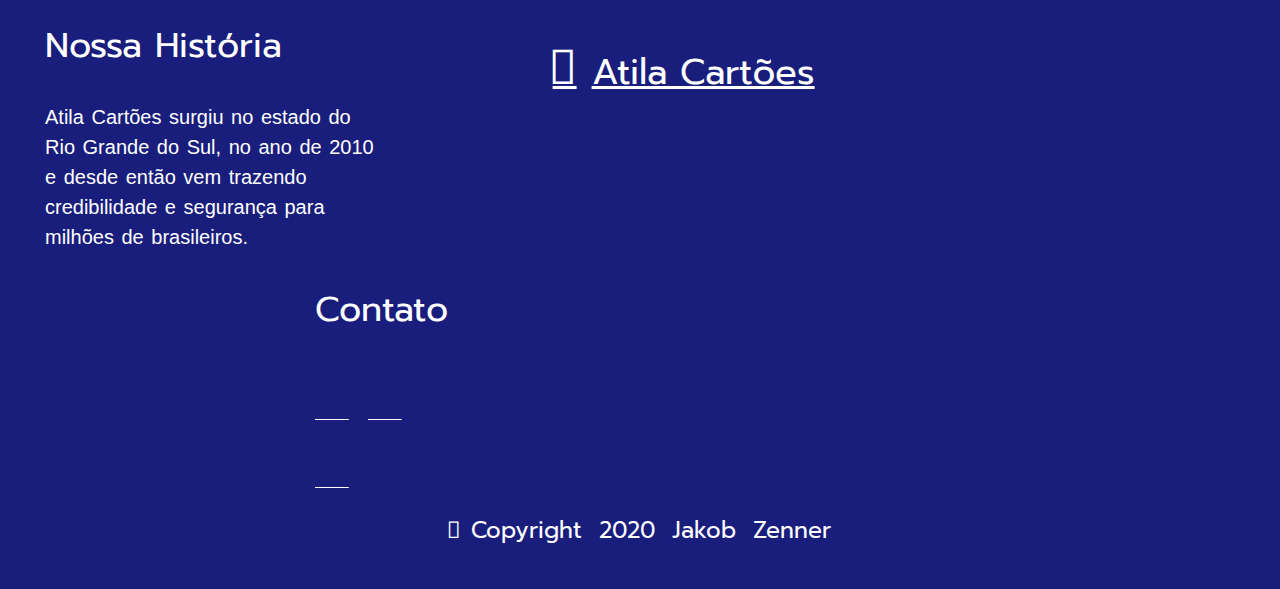
==== commit d54456f6: "Noch den Code organizieren" ====
--- a/index.html
+++ b/index.html
@@ -2,9 +2,10 @@
 <html lang="en">
 <head>
     <meta charset="UTF-8">
+    <link rel="stylesheet" href="https://cdnjs.cloudflare.com/ajax/libs/font-awesome/4.7.0/css/font-awesome.min.css">
     <link rel="preconnect" href="https://fonts.gstatic.com">
-<link href="https://fonts.googleapis.com/css2?family=Josefin+Sans:wght@700&display=swap" rel="stylesheet">
-    <link rel="stylesheet" href="style.css">
+    <link href="https://fonts.googleapis.com/css2?family=Josefin+Sans:wght@700&display=swap" rel="stylesheet">
+    <link rel="stylesheet" href="./style/style.css">
     <link rel="stylesheet" href="https://www.w3schools.com/w3css/4/w3.css">
     <link href="https://fonts.googleapis.com/css2?family=Prompt:wght@900&display=swap" rel="stylesheet">
     <link rel="preconnect" href="https://fonts.gstatic.com">
@@ -19,12 +20,29 @@
     <section>
         <div id="anfang-container">
 
-
+        <div class="logo-box">
         <h1 id="logo"><i class="fab fa-cc-mastercard"></i>Atila Cartões</h1>
+        </div>
+
+        <!-- Top Navigation Menu -->
+<div class="topnav">
+  <a href="#home" id="logo">Atila Cartões</a>
+  <div id="links">
+    <a href="#karte">Solicite seu cartão<i class="fas fa-credit-card"></i></a>
+    <a href="https://api.whatsapp.com/send?phone=5571987746107&fbclid=IwAR0pv2RIFw1LEN2Wyvbsx96r7brGpTqVzXylnGh4UoYvSqYneiKnFg3TC0Y" target='_blank'>Falar com o consultor<i class="fas fa-user-tie"></i></a>
+    <a href="#historia">Nossa história<i class="fas fa-book-reader" style='font-size: 20px'></i></a>
+  </div>
+  <a href="javascript:void(0);" class="icon" onclick="myFunction()">
+    <i class="fa fa-bars"></i>
+  </a>
+</div>
+
 
         <div id="box-agent">
+            <div>
             <img src="./img/agent.jpg"  id="agent-img" alt="Foto do atendente online">
-           <p id="animation-1">Olá ,</p><p id="animation-2"> eu sou seu consultor </p><p id="animation-3">autorizado do Atlia Cartões!</p>
+            </div>
+           <p id="animation-1">Olá , eu sou seu consultor autorizado do Atlia Cartões!</p>
         </div>
        
         <div id="box-nav">
@@ -36,7 +54,8 @@
             </ul>
          </nav>
         </div>
-
+        
+      
         <h1 id="anfang-text">Cartões de crédito sem anuidade!</h1>
 
         <div id="anfang-box-button">
@@ -232,6 +251,29 @@
           x[myIndex-1].style.display = "inline-flex";  
           setTimeout(carousel, 3000); // Change image every 2 seconds
         }
+
+        function myFunction() {
+  var x = document.getElementById("links");
+  let b = document.getElementById("box-agent");
+  let logo = document.querySelector("a#logo");
+
+  if ((x.style.display  === "block") || (b.style.display === "none") || (logo.style.backgroundColor === "rgb(35, 54, 154)")) {
+    x.style.display = "none";
+    b.style.display = "block";
+    logo.style.backgroundColor = "rgb(35, 54, 154,0)";
+  }  
+  else {
+    x.style.display = "block";
+    b.style.display = "none";
+    logo.style.backgroundColor = "rgb(35, 54, 154)";
+
+
+
+  }
+}
+
+
+
         </script>
 </body>
 </html>
--- a/style/style.css
+++ b/style/style.css
@@ -0,0 +1,832 @@
+* {
+    margin: 0;
+    padding: 0;
+}
+
+body {
+    background-color: rgb(42, 71, 222)
+}
+
+#anfang-container {
+    background-image: url('../img/capaCartao.jpg');
+    background-size: cover;
+    background-repeat: no-repeat;
+    color: white;
+    height: 42rem;
+    display: flex;
+    flex-flow: column;
+    position: relative;
+    border-bottom: 5px solid white;
+
+}
+
+.fa-cc-mastercard {
+    font-size: 3.2rem;
+    color: white;
+    padding-right: 1rem;
+}
+
+ #logo {
+    padding-top: 30px;
+    text-align: center;
+    font-size: 55px;
+    text-shadow: 5px 5px 20px #000000, 0 0 10px black, 0 0 5px darkblue;
+    font-family: 'Prompt', sans-serif;
+
+}
+
+ .topnav {
+  display: none;
+
+}
+
+#box-nav > nav > ul{
+   margin-left: 4rem;
+   margin-right: 30rem;
+
+}
+
+nav {
+    padding-top: 15px;
+
+}
+
+#box-nav > nav  > ul {
+    background-color: rgb(247,148,30);
+    list-style-type: none;
+    border-radius: 30px;
+    box-sizing: border-box;
+    padding: 12px;
+    display:inline-block;
+    border: 2px solid white;
+  
+}
+
+#box-nav > nav >  ul > li {
+    float: left;
+    padding: 0rem 4.5rem 0rem 4.5rem;
+    font-family: 'Josefin Sans', sans-serif; 
+
+}
+
+#box-nav > nav >  ul > li > a:hover {
+    border-bottom: 2px solid white;
+    font-size: 2rem;
+
+}
+
+li > a {
+    text-decoration: none;
+    color: white;
+    font-size: 17pt;
+    padding: 10px 15px;
+
+    
+}
+
+#anfang-text {
+    font-size: 70px;
+    padding: 35px 390px 0px 58px;
+    font-family: 'Josefin Sans', sans-serif;
+    text-shadow: 5px 5px 20px #000000, 0 0 10px black, 0 0 5px darkblue;
+
+
+}
+
+#box-agent  {
+    box-sizing: border-box;
+    padding-left: 100px;
+    position: absolute;
+    align-self: flex-end;
+    padding: 35px 75px 50px 0px;
+    color: white;
+    text-shadow:
+               0 6px 10px rgba(0,0,0,.1),
+               0 0 10px rgba(0,0,0,.1),
+               0 7px 3px rgba(0,0,0,.3),
+               0 8px 5px rgba(0,0,0,.2),
+               0 5px 10px rgba(0,0,0,.25),
+               0 10px 10px rgba(0,0,0,.2),
+               0 20px 20px rgba(0,0,0,.15);
+}
+
+#agent-img {
+    width: 300px;
+    height: 270px;
+    border-radius: 50%;
+    box-shadow: black 2px 2px 20px 15px;
+}
+
+#box-agent > p{
+    font-family: 'Josefin Sans', sans-serif;
+    font-size: 25px;
+    width: 24rem;
+    padding-top: 15px;
+}
+
+/*
+#animation-1 {
+    overflow: hidden;
+    margin: 0 auto;
+    white-space: wrap;
+
+
+
+
+    animation:
+        typing 6s steps(40, end),
+        blink-caret .7s step-end infinite;
+
+}
+
+@keyframes typing {
+    from {
+        width: 0
+    }
+
+    to {
+        width: 100%
+    }
+}
+
+*/
+
+#anfang-box-button {
+    align-self: center;
+    padding-top: 80px;
+
+ }
+
+#anfang-box-button > a > button {
+    padding: 15px;
+    background-color: rgb(247,148,30);
+    color: white;
+    font-family: 'Play', sans-serif;
+    font-size: 20px;
+    cursor: pointer;
+    display: inline-block;
+    text-decoration: none;
+    border-radius: 30px;
+    border: 2px solid white;
+    font-family: 'Josefin Sans', sans-serif;
+
+
+}
+
+#anfang-box-button > a > button:focus {
+   outline: none
+
+}
+
+#anfang-box-button > a > button:hover {
+    background-color: rgb(218, 125, 11);
+ 
+ }
+
+
+.icons {
+    align-self: flex-end;
+    font-size: 45px;
+    padding-right: 9rem;
+    
+}
+
+.icons > a {
+    text-decoration: none;
+    color: white;
+    padding: 5px;
+
+}
+
+.karte-erste-heading > h2 {
+    font-size: 45px;
+    color: white;
+    font-family: 'Play', sans-serif;
+    width: fit-content;
+}
+
+.karte-erste-heading > h2 {
+   padding: 2rem 2rem 3rem 5rem;
+   font-family: 'Prompt', sans-serif;
+
+
+}
+
+/* Div Slides*/
+.mySlides {display:none}
+.w3-left, .w3-right, .w3-badge {cursor:pointer}
+.w3-badge {height:13px;width:13px;padding:0}
+
+#container-karte {
+    display: flex;
+    flex-flow: row;
+    justify-content: center;
+    padding: 3rem 0rem 7rem 0rem;
+    position: relative;
+
+}
+
+.box-karte {
+    padding: 0rem 0rem 0rem 0rem;
+    
+}
+
+.flex-item:nth-child(1){
+    border: 3px solid white;
+    width: 900px;
+}
+
+
+#karte-img-box > img {
+    padding: 10px 10px 0px 0px;
+    border-radius: 28px;
+    width: 100%;
+
+}
+
+#karte-img-box > p {
+    font-size: 14px;
+    color: white;
+    font-family: 'Play', sans-serif;
+    border-bottom: 3px solid white ;
+    width: fit-content;
+    margin: 3px 0px 0px 8px;
+
+}
+
+#container-karte-content {
+   display:flex;
+   padding: 2rem;
+   background-color: rgb(35, 54, 154);
+   border-radius:30px;
+   justify-content: center;
+   width:50%;
+
+}
+
+
+
+#karte-heading-content {
+    font-size: 30px;
+    color: white;
+    font-family: 'Play', sans-serif;
+    padding: 0px 0px 0px 5rem;
+}
+
+.karte-list  {
+    color: white;
+    font-family: 'Play', sans-serif;
+    font-size:20px;
+    padding: 1rem 0rem 0rem 5rem;
+
+}   
+
+.karte-list > li {
+    padding: 7px;
+
+}
+
+.box-button {
+    padding: 30px 0px 0px 5rem;
+    /* kann man rem und px einmischen?*/
+
+}
+
+.box-button > a > button {
+    padding: 10px 20px 15px 7px;
+    background-color: rgb(247,148,30);
+    color: white;
+    font-family: 'Play', sans-serif;
+    font-size: 25px;
+    cursor: pointer;
+    display: inline-block;
+    border:none;
+
+}
+
+.box-button > a > button > i  {
+    padding-left: 2rem;
+   
+   }
+
+#msg-nachKateBox {
+    font-size: 30px;
+    color: white;
+    font-family: 'Prompt', sans-serif;
+    text-align: center;
+    padding-bottom: 3rem;
+    letter-spacing: 2px;
+
+}
+
+#msg-wichtig {
+    font-size: 30px;
+    color: white;
+    font-family: 'Prompt', sans-serif;
+    padding: 2rem 0rem 1rem 2rem;
+    
+}
+
+#msg-wichtig > i {
+    padding-right: 1rem;
+    font-size: 35px;
+
+}
+
+ #wichtig-paragraph {
+    font-size: 22px;
+    color: white;
+    font-family: 'Prompt', sans-serif;
+    padding-left: 2rem;
+    padding-bottom: 7rem;
+    letter-spacing: 2px
+}
+
+
+#container-footer {
+    display:flex;
+    flex-flow: row;
+    flex-wrap: wrap;
+    background-color:rgb(25, 29, 124);
+    color:white;
+    padding: 1rem 5rem 2rem 3rem;
+
+
+}
+
+.footer-item:nth-child(1) {
+   flex: 0 36%;
+   box-sizing: border-box;
+
+}
+
+#historia {
+    font-family: 'Prompt', sans-serif;
+
+}
+
+.footer-item:nth-child(2) {
+    flex: 0 32%;
+    box-sizing: border-box;
+    padding-left: 6rem;
+    padding-top: 1.5rem;
+    font-family: 'Prompt', sans-serif;
+
+
+
+ }
+
+ .footer-item:nth-child(3) {
+    flex: 0 32%;
+    box-sizing: border-box;
+    padding-left: 18rem;
+    padding-top: 1.5rem;
+
+
+ }
+
+ #contato {
+    font-family: 'Prompt', sans-serif;
+
+ }
+
+
+
+ .footer-item:nth-child(4) {
+    flex: 0 100%;
+    box-sizing: border-box;
+    text-align: center;
+    font-size: 23px;
+    font-family: 'Prompt', sans-serif;
+    word-spacing: 8px;
+    padding-left: 2rem;
+    
+ }  
+
+.footer-item > h2 {
+    font-size: 35px;
+
+    
+}
+
+.footer-item > p {
+    font-size: 20px;
+    font-family:'Open Sans', sans-serif;
+    padding-top: 1rem;
+    padding-right: 5rem;
+    word-spacing: 2px;
+    
+}
+
+.footer-icon > a > i {
+    padding: 1rem 1rem 0rem 0rem;
+    font-size: 45px;
+}
+
+.footer-icon-historia > i {
+    padding: 1.5rem 0rem 0rem 1rem;
+    font-size: 45px;
+}
+
+.fa-copyright {
+    padding-right: 10px;;
+}
+
+/* Breakpoints */
+
+@media only screen and (max-width: 1733px) {
+    #logo {
+      text-align: left;
+      padding-left: 65px;
+      font-size:40px;
+
+    }
+
+   #agent-img {
+       height:200px;
+       width:230px;
+       margin-left:35px;
+       border-radius: 50%;
+
+    }
+
+    #box-nav > nav > ul {
+        padding: 8px;
+
+    }
+
+    #box-nav > nav > ul > li {
+       padding: 0rem 2rem 0rem 2rem;
+
+    }
+
+    #box-nav > nav > ul > li > a{
+       font-size:20px;
+        
+     }
+   
+   
+    #anfang-text {
+        font-size:55px;
+    }
+
+    #anfang-box-button > a > button {
+        padding: 8px;
+    }
+}
+
+@media only screen and (max-width: 1422px) {
+    #anfang-container {
+       height: 31rem;
+    }
+
+    #logo {
+        text-align: left;
+        padding-left: 65px;
+        font-size:40px;
+  
+      }
+  
+     #agent-img {
+         height:200px;
+         width:230px;
+         margin-left:35px;
+         border-radius: 50%;
+  
+      }
+
+      #box-agent > p {
+        font-size:20px;
+
+      }
+  
+      #box-nav > nav > ul {
+          padding: 5px;
+  
+      }
+  
+      #box-nav > nav > ul > li {
+         padding: 0rem 0.5rem 0rem 0rem;
+  
+      }
+  
+      #box-nav > nav > ul > li > a{
+         font-size:15px;
+          
+       }
+     
+     
+      #anfang-text {
+          font-size:35px;
+      }
+  
+      #anfang-box-button > a > button {
+          padding: 6px;
+          font-size:13px;
+      }
+
+}
+
+@media only screen and (max-width: 414px) {
+    .logo-box {
+        display: flex;
+        justify-content: space-between;
+
+    }
+
+    #logo {
+        padding: 10px 0px 20px 30px;
+        font-size:25px;
+  
+      }
+
+    .logo-box  h1  i {
+       display: none;
+  
+      }
+
+    /* Esconder o menu normal e o logo */
+    .logo-box {
+        display:none;
+    }
+    #box-nav {
+        display: none;
+    }
+
+    .fa-credit-card:before {
+        padding-left: 15px;
+        font-size: 19px;
+
+    }
+
+    .fa-user-tie:before {
+        padding-left: 15px;
+        font-size: 19px;
+
+        
+    }
+
+    .fa-book-reader:before {
+        padding-left: 15px;
+        font-size: 20px;
+
+    }
+    
+    /* Navigation Menu */
+    .topnav {
+        display: block;
+        overflow: hidden;
+        position: relative;
+   
+       }
+
+       
+       .topnav #links {
+          display: none;
+          background-color:rgb(247,148,30);
+          background-color:rgb(35, 54, 154);
+   
+          }
+          
+
+          #links a:hover{
+            background-color:rgb(247,148,30);
+  
+            }
+   
+          .topnav a {
+           font-family: 'Josefin Sans', sans-serif; 
+           color: white;
+           padding: 11px 16px;
+           text-decoration: none;
+           font-size: 20px;
+           display: block;
+
+         }
+   
+     .topnav  a.icon {
+     display: block;
+     position: absolute;
+     right: 0;
+     top: 0;
+
+   
+   }
+
+   
+
+ 
+   
+
+    #agent-img {
+        height:150px;
+        width:160px;
+        border-radius: 50%;
+ 
+     }
+
+     #box-agent  {
+        right:30px;
+        position: relative;
+        padding: 0px 75px 10px 0px;
+      }
+
+     #box-agent > p {
+        display: none;
+
+      }
+
+  
+      #anfang-text {
+        font-size:20px;
+        padding: 0px 0px 0px 25px;
+    }
+
+    #anfang-container {
+        background-image: url('../img/capaCartao.jpg');
+        background-size: 100% 400px;
+        height: 400px;
+        border-bottom: 4px solid white;
+}
+
+    #anfang-box-button {
+       padding-top: 8px;
+
+    }
+
+    .icons {
+        font-size: 30px;
+        padding-right: 5.5rem;
+        padding-top: 10px;
+    }
+
+    /* Hier beginnt die Karte section: */
+    #karte-img-box > img {
+        padding: 10px 10px 0px 10px;
+    }
+
+    #karte-img-box > p {
+        margin: 6px 0 10px 22px;
+
+    }
+
+    .karte-erste-heading > h2 {
+        font-size: 20px;
+        color: white;
+        font-family: 'Play', sans-serif;
+        width: fit-content;
+        padding: 1rem 2rem 0.5rem 3rem;
+
+    }
+
+    #container-karte {
+        display: flex;
+        padding: 1rem 0rem 4rem 0rem;
+        position: relative;
+
+    }
+    #container-karte-content {
+        flex-flow: column;
+        padding:0;
+        width: 90%;
+        height: 480px;
+
+    }
+
+  
+    #karte-heading-content {
+        font-size:18px;
+        padding-left: 0;
+        text-align: center;
+
+    }
+
+    .karte-list {
+        font-size: 13px;
+        padding: 0.5rem 0rem 0.5rem 2.5rem;
+
+    }
+
+    .box-button {
+        padding: 0 0 0 80px;
+
+    }
+
+
+    .box-button > a > button {
+        font-size: 15px;
+        padding:10px;
+    }
+
+    .box-button > a > button > i {
+        padding-left: 1rem;
+    }
+
+    .w3-badge {
+        height: 11px;
+        width: 2px;
+        
+    }
+
+    #msg-nachKateBox {
+        font-size: 20px;
+        padding-bottom: 1rem;
+
+    }
+
+    #msg-wichtig {
+        font-size: 20px;
+
+    }
+
+    #wichtig-paragraph {
+        font-size: 13px;
+        padding: 0 0 30px 30px;
+
+    }
+
+    #msg-wichtig > i {
+        font-size: 18px;
+
+    }
+
+    .footer-item > h2 {
+        font-size: 20px;
+
+    }
+
+    .footer-icon-historia > i {
+        padding: 1rem 0rem 0rem 1rem;
+        font-size: 18px;
+
+    }
+
+    .footer-item:nth-child(1) {
+        flex: 0 1 auto;  
+        box-sizing: border-box;
+
+    }
+
+    .footer-item:nth-child(1) > p {
+        flex: 0 1 auto;  
+        box-sizing: border-box;
+        font-size: 16px;
+        padding: 0;
+        text-align: justify;
+
+    }
+
+    .footer-item:nth-child(2) {
+        flex: 0 1 auto; 
+        box-sizing: border-box;
+
+    }
+
+
+    #header-h1 {
+        font-size: 20px;
+        padding:10px 0 0 0;
+
+    }
+
+    #header-h1 i {
+        font-size: 20px;
+
+
+    }
+
+    .footer-item:nth-child(3) {
+        flex: 0 1 auto;
+        box-sizing: border-box;
+        padding-left: 0;
+        padding-top: 1.5rem;
+    }
+
+    .footer-item:nth-child(4) {
+        flex: 0 1 auto;
+        box-sizing: border-box;
+        font-size: 14px;
+        font-family: 'Prompt', sans-serif;
+        word-spacing: 8px;
+        padding: 20px 0 0 0;
+        margin: 0;
+
+    }
+
+    #contato {
+        font-family: 'Prompt', sans-serif;
+        text-align: center;
+        line-height: 5px;
+    }
+
+    .footer-icon > a > i {
+       font-size: 27px;
+       padding:0 0px 0 30px;
+
+    }
+
+
+ 
+
+}
+
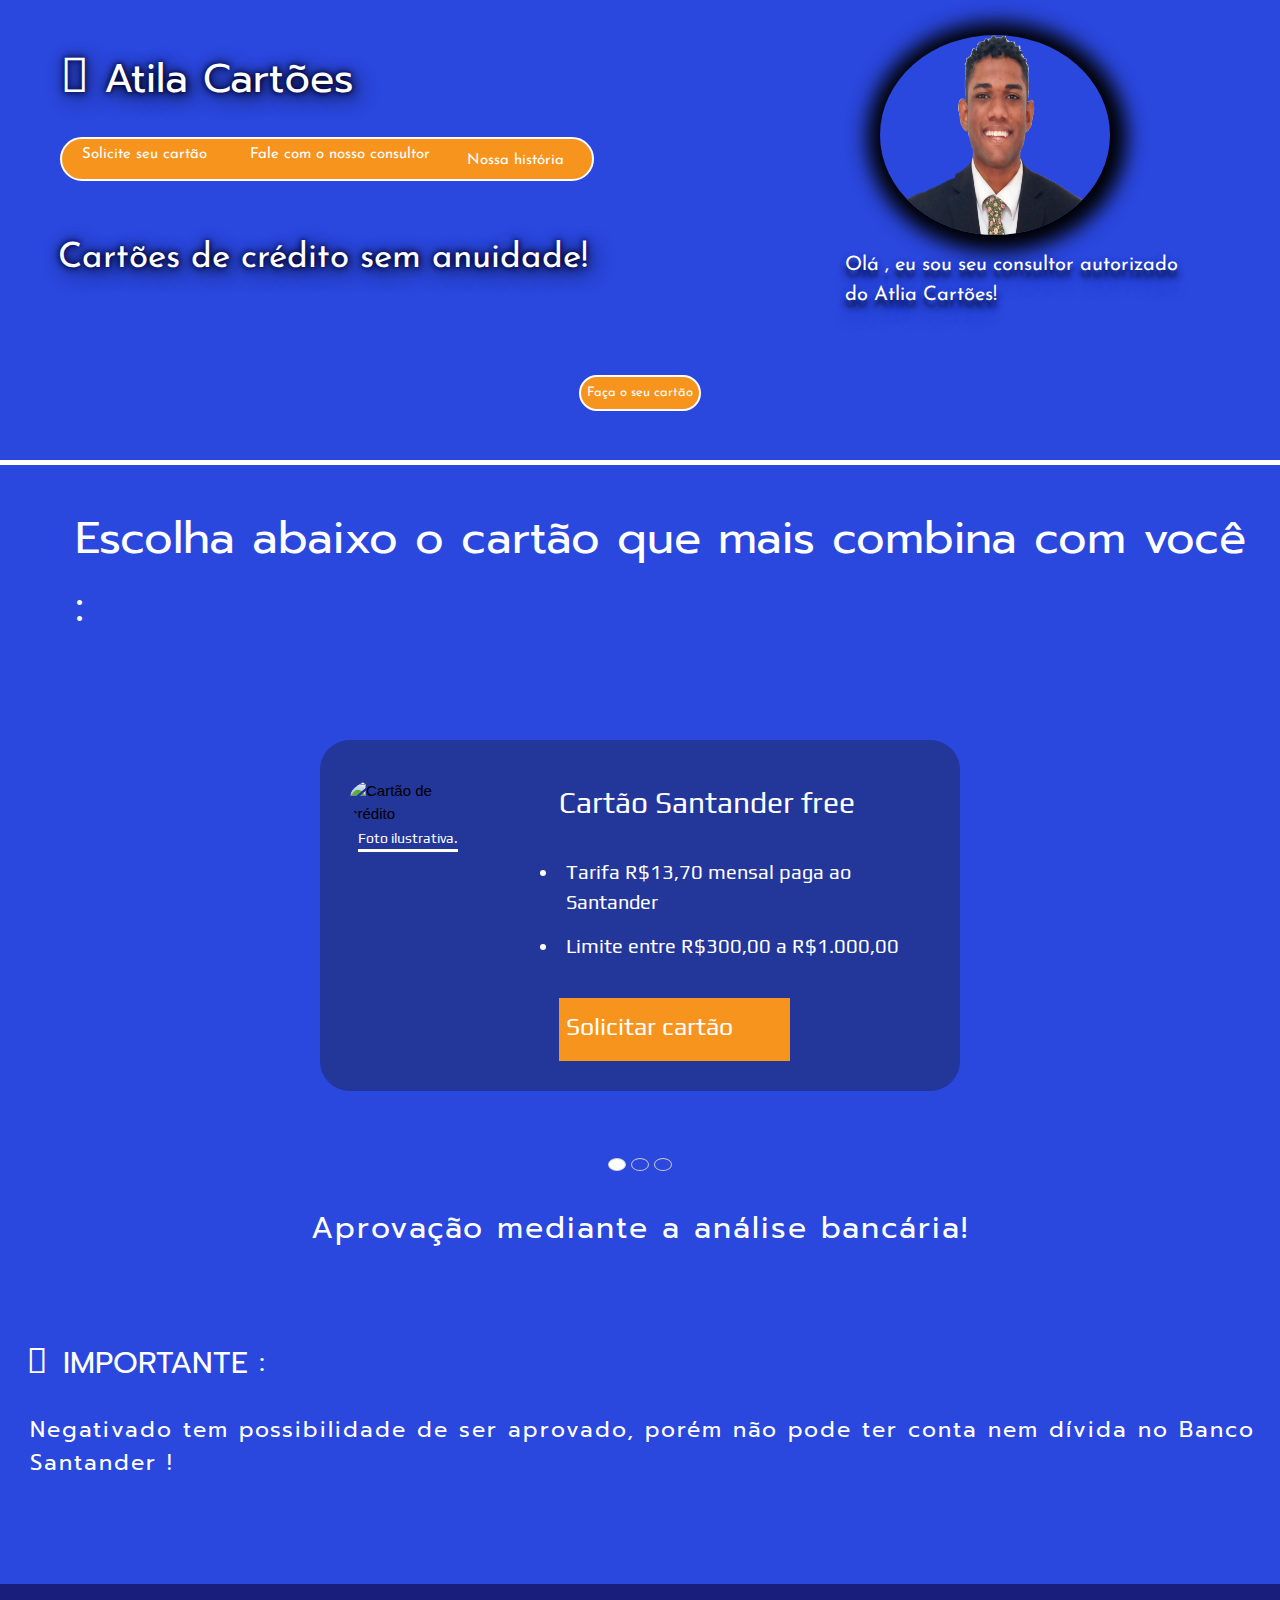
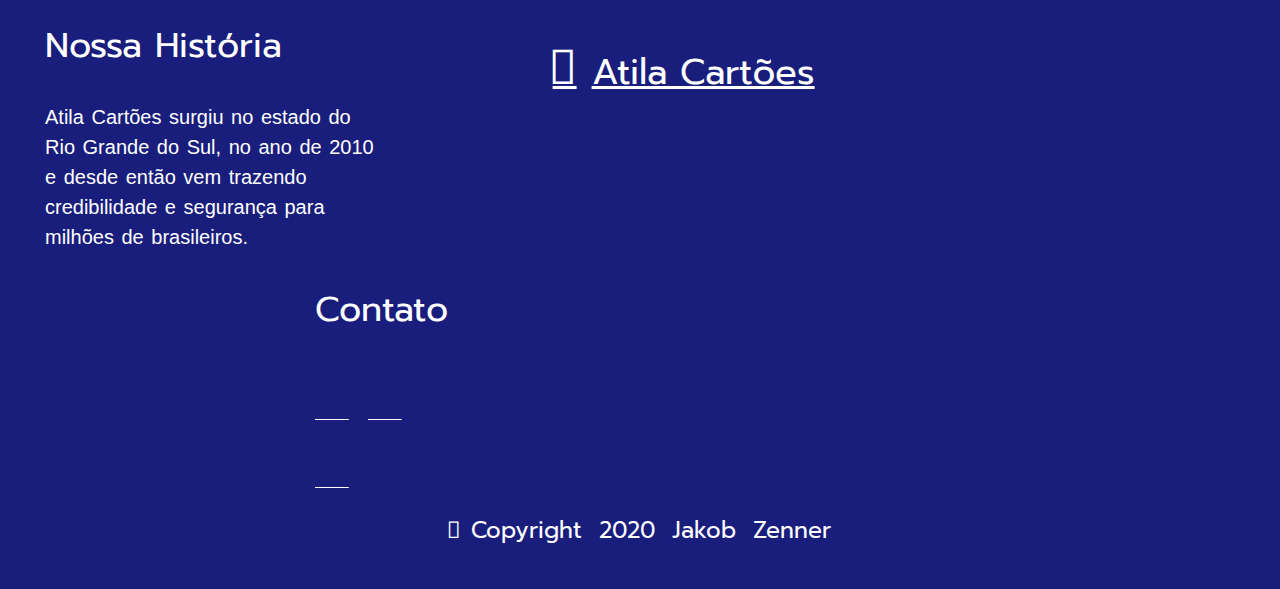
==== commit 91a49ad3: "verbesserung von Resposive" ====
--- a/index.html
+++ b/index.html
@@ -40,7 +40,7 @@
 
         <div id="box-agent">
             <div>
-            <img src="./img/agent.jpg"  id="agent-img" alt="Foto do atendente online">
+            <img src="./img/agent.png"  id="agent-img" alt="Foto do atendente online">
             </div>
            <p id="animation-1">Olá , eu sou seu consultor autorizado do Atlia Cartões!</p>
         </div>
--- a/style/style.css
+++ b/style/style.css
@@ -535,7 +535,7 @@
     }
 
     #logo {
-        padding: 10px 0px 20px 30px;
+        padding: 25px 0px 20px 30px;
         font-size:25px;
   
       }
@@ -612,23 +612,18 @@
 
    
    }
-
-   
-
  
-   
-
     #agent-img {
         height:150px;
         width:160px;
         border-radius: 50%;
+        margin-left:0;
  
      }
 
      #box-agent  {
-        right:30px;
         position: relative;
-        padding: 0px 75px 10px 0px;
+        padding: 0 30% 0 30%;
       }
 
      #box-agent > p {
@@ -647,6 +642,8 @@
         background-size: 100% 400px;
         height: 400px;
         border-bottom: 4px solid white;
+        display:flex;
+        justify-content: center;
 }
 
     #anfang-box-button {
@@ -656,8 +653,10 @@
 
     .icons {
         font-size: 30px;
-        padding-right: 5.5rem;
+        padding-right: 25%;
+        padding-left: 25%;
         padding-top: 10px;
+
     }
 
     /* Hier beginnt die Karte section: */
@@ -750,6 +749,11 @@
 
     }
 
+    #container-footer {
+        padding: 1rem 3rem 2rem 3rem;
+        justify-content: center;
+    }
+
     .footer-item > h2 {
         font-size: 20px;
 
@@ -785,7 +789,7 @@
 
     #header-h1 {
         font-size: 20px;
-        padding:10px 0 0 0;
+        padding:10px 37% 0 0;
 
     }
 
@@ -821,7 +825,7 @@
 
     .footer-icon > a > i {
        font-size: 27px;
-       padding:0 0px 0 30px;
+       padding:0 1rem 0 1rem;
 
     }
 
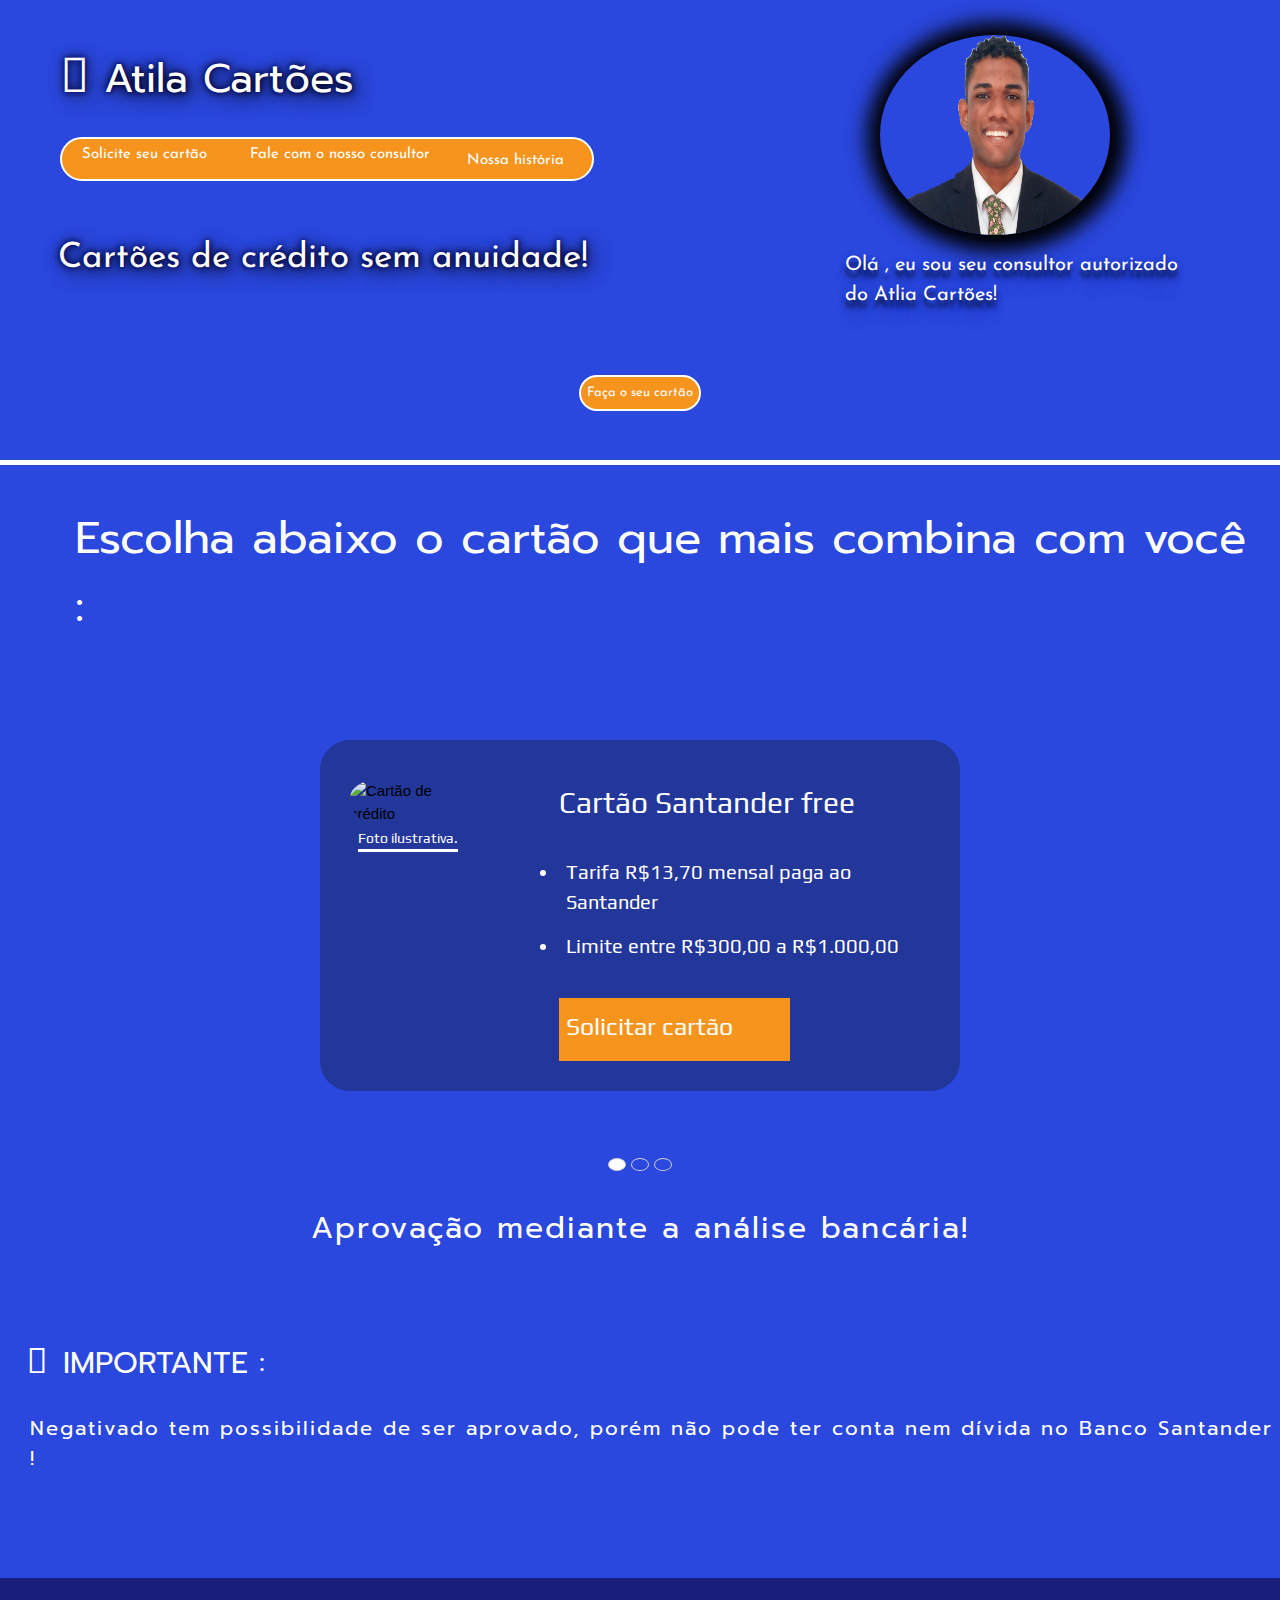
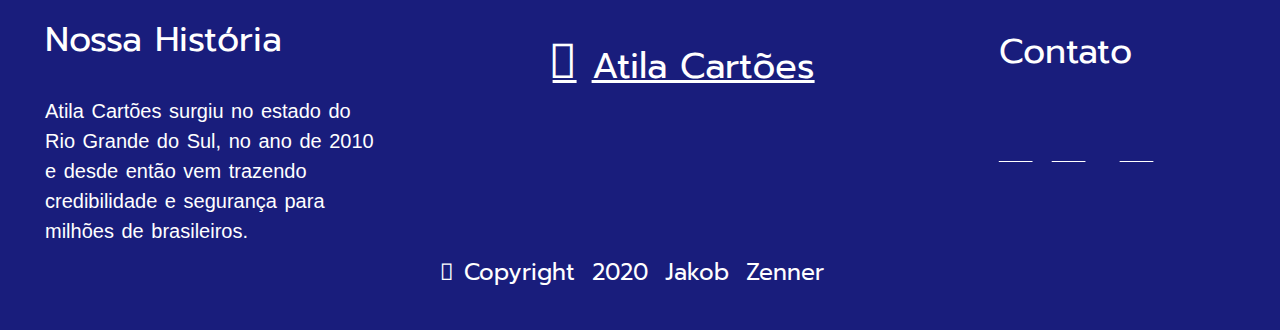
==== commit d12857a3: "verbesserung in den Code" ====
--- a/index.html
+++ b/index.html
@@ -1,5 +1,6 @@
 <!DOCTYPE html>
 <html lang="en">
+
 <head>
     <meta charset="UTF-8">
     <link rel="stylesheet" href="https://cdnjs.cloudflare.com/ajax/libs/font-awesome/4.7.0/css/font-awesome.min.css">
@@ -14,266 +15,210 @@
     <meta name="viewport" content="width=device-width, initial-scale=1.0">
     <title>Atila Cartões</title>
 </head>
+
 <body>
 
     <!--Anfang Layout-->
     <section>
         <div id="anfang-container">
 
-        <div class="logo-box">
-        <h1 id="logo"><i class="fab fa-cc-mastercard"></i>Atila Cartões</h1>
-        </div>
-
-        <!-- Top Navigation Menu -->
-<div class="topnav">
-  <a href="#home" id="logo">Atila Cartões</a>
-  <div id="links">
-    <a href="#karte">Solicite seu cartão<i class="fas fa-credit-card"></i></a>
-    <a href="https://api.whatsapp.com/send?phone=5571987746107&fbclid=IwAR0pv2RIFw1LEN2Wyvbsx96r7brGpTqVzXylnGh4UoYvSqYneiKnFg3TC0Y" target='_blank'>Falar com o consultor<i class="fas fa-user-tie"></i></a>
-    <a href="#historia">Nossa história<i class="fas fa-book-reader" style='font-size: 20px'></i></a>
-  </div>
-  <a href="javascript:void(0);" class="icon" onclick="myFunction()">
-    <i class="fa fa-bars"></i>
-  </a>
-</div>
-
-
-        <div id="box-agent">
-            <div>
-            <img src="./img/agent.png"  id="agent-img" alt="Foto do atendente online">
-            </div>
-           <p id="animation-1">Olá , eu sou seu consultor autorizado do Atlia Cartões!</p>
-        </div>
-       
-        <div id="box-nav">
-         <nav>
-            <ul>
-                <li><a href='#karte'>Solicite seu cartão</a><i class="fas fa-credit-card"></i></li>
-                <li><a href="https://api.whatsapp.com/send?phone=5571987746107&fbclid=IwAR0pv2RIFw1LEN2Wyvbsx96r7brGpTqVzXylnGh4UoYvSqYneiKnFg3TC0Y" target='_blank'>Fale com o nosso consultor</a><i class="fas fa-user-tie"></i></li>
-                <li><a href='#historia'>Nossa história</a><i class="fas fa-book-reader" style='font-size: 20px'></i></li>
-            </ul>
-         </nav>
-        </div>
-        
-      
-        <h1 id="anfang-text">Cartões de crédito sem anuidade!</h1>
-
-        <div id="anfang-box-button">
-            <a href="#karte"><button type="submit">Faça o seu cartão</button></a> 
-        </div>
-
-        <div class="icons">
-
-            <a href="mailto:danilo.brito0208@gmail.com" target="_blank"><i class="fas fa-envelope"></i></a>
-            <a href="https://api.whatsapp.com/send?phone=5571987746107&fbclid=IwAR0pv2RIFw1LEN2Wyvbsx96r7brGpTqVzXylnGh4UoYvSqYneiKnFg3TC0Y" target="_blank"><i class="fab fa-whatsapp"></i></a>
-            <a href="https://www.facebook.com/messages/t/103380444918613" target="_blank"><i class="fab fa-facebook-messenger"></i></a>
-            <a href="https://www.facebook.com/Atila-Cart%C3%B5es-103380444918613/" target="_blank"><i class="fab fa-facebook"></i></a>
-
-        </div>
-
-       </div>
+            <div class="logo-box">
+                <h1 id="logo"><i class="fab fa-cc-mastercard"></i>Atila Cartões</h1>
+            </div>
+
+            <!-- Menü Hamburger für mobile -->
+            <div class="hamburgerMenu">
+                <a href="#home" id="logo">Atila Cartões</a>
+                <div id="links">
+                    <a href="#karte">Solicite seu cartão<i class="fas fa-credit-card"></i></a>
+                    <a href="https://api.whatsapp.com/send?phone=5571987746107&fbclid=IwAR0pv2RIFw1LEN2Wyvbsx96r7brGpTqVzXylnGh4UoYvSqYneiKnFg3TC0Y" target='_blank'>Falar com o consultor<i class="fas fa-user-tie"></i></a>
+                    <a href="#historia">Nossa história<i class="fas fa-book-reader" style='font-size: 20px'></i></a>
+                </div>
+                <a href="javascript:void(0);" class="icon" onclick="hamburgerMenu()">
+                    <i class="fa fa-bars"></i>
+                </a>
+            </div>
+            <!--Ende des Hamburger Menü-->
+
+            <!--Box mit dem Bild-->
+            <div id="box-agent">
+                <div>
+                    <img src="./img/agent.png" id="agent-img" alt="Foto do atendente online">
+                </div>
+                <p>Olá , eu sou seu consultor autorizado do Atlia Cartões!</p>
+            </div>
+            <!--Nav Menü für Desktop-->
+            <div id="box-nav">
+                <nav>
+                    <ul>
+                        <li><a href='#karte'>Solicite seu cartão</a><i class="fas fa-credit-card"></i></li>
+                        <li><a href="https://api.whatsapp.com/send?phone=5571987746107&fbclid=IwAR0pv2RIFw1LEN2Wyvbsx96r7brGpTqVzXylnGh4UoYvSqYneiKnFg3TC0Y" target='_blank'>Fale com o nosso consultor</a><i class="fas fa-user-tie"></i></li>
+                        <li><a href='#historia'>Nossa história</a><i class="fas fa-book-reader" style='font-size: 20px'></i></li>
+                    </ul>
+                </nav>
+            </div>
+
+
+            <h1 id="anfang-text">Cartões de crédito sem anuidade!</h1>
+
+            <!--Button für die Karte auswahl-->
+            <div id="anfang-box-button">
+                <a href="#karte"><button type="submit">Faça o seu cartão</button></a>
+            </div>
+
+            <!--Mail und Social Medien icons-->
+            <div class="icons">
+
+                <a href="mailto:danilo.brito0208@gmail.com" target="_blank"><i class="fas fa-envelope"></i></a>
+                <a href="https://api.whatsapp.com/send?phone=5571987746107&fbclid=IwAR0pv2RIFw1LEN2Wyvbsx96r7brGpTqVzXylnGh4UoYvSqYneiKnFg3TC0Y" target="_blank"><i class="fab fa-whatsapp"></i></a>
+                <a href="https://www.facebook.com/messages/t/103380444918613" target="_blank"><i
+                        class="fab fa-facebook-messenger"></i></a>
+                <a href="https://www.facebook.com/Atila-Cart%C3%B5es-103380444918613/" target="_blank"><i
+                        class="fab fa-facebook"></i></a>
+
+            </div>
+
+        </div>
 
     </section>
+
+
     <!--Satz vor den Karten Boxes-->
-    <div id="karte" class="karte-erste-heading" >  
+    <div id="karte" class="karte-erste-heading">
         <h2>Escolha abaixo o cartão que mais combina com você :</h2>
     </div>
 
-    <!--Container für die Slides-->
-    </div>
-
-   <div class="w3-content w3-display-container" style="max-width:800px">
+    <!--Container für die Slides! Hier würde W3 framework verwendet-->
+    <div class="w3-content w3-display-container" style="max-width:800px">
     </div>
     <!--Karte - Content-->
     <section id="container-karte">
 
-         <!--Box-1 wo die Karte beigefügt werden können-->
-         
-         <div class="mySlides" id="container-karte-content">
-          
-        <div id="karte-img-box"> 
-        <img src="./img/karte.png" alt="Cartão de crédito">
-         <p> Foto ilustrativa. </p>
-        </div>
-
-         <div>
-         <h2 id="karte-heading-content">Cartão Santander free</h2>
-
-         <ul class="karte-list">
-             <li>Tarifa R$13,70 mensal paga ao Santander</li>
-             <li>Limite entre R$300,00 a R$1.000,00</li>
-         </ul>
-         
-         <div class="box-button">
-          <a href="karte.html"><button>Solicitar cartão<i class="fas fa-arrow-right"></i></button></a>
-         </div>
-
-        </div>
-
-        </div>
+        <!--Box-1 wo die Karte beigefügt werden können-->
+        <div class="mySlides" id="container-karte-content">
+
+            <div id="karte-img-box">
+                <img src="./img/karte.png" alt="Cartão de crédito">
+                <p> Foto ilustrativa. </p>
+            </div>
+
+            <div>
+                <h2 id="karte-heading-content">Cartão Santander free</h2>
+
+                <ul class="karte-list">
+                    <li>Tarifa R$13,70 mensal paga ao Santander</li>
+                    <li>Limite entre R$300,00 a R$1.000,00</li>
+                </ul>
+
+                <div class="box-button">
+                    <a href="karte.html"><button>Solicitar cartão<i class="fas fa-arrow-right"></i></button></a>
+                </div>
+
+            </div>
+
+        </div>
+
         <!--Box-2 wo die Karte beigefügt werden können-->
-         
         <div class="mySlides" id="container-karte-content">
-          
-            <div id="karte-img-box"> 
-            <img src="./img/vanGogh-karte.jpg" alt="Cartão de crédito">
-             <p> Foto ilustrativa. </p>
-            </div>
-    
-             <div>
-             <h2 id="karte-heading-content">Cartão Santander Van Gogh Gold</h2>
-    
-             <ul class="karte-list">
-                 <li>Tarifa R$72,20 mensal para ao Santander (insento nos 3 primeiros meses)</li>
-                 <li>Limite entre R$1.000,00 a R$3.500,00</li>
-             </ul>
-             
-             <div class="box-button">
-              <a href="karte.html"><button>Solicitar cartão<i class="fas fa-arrow-right"></i></button></a>
-             </div>
-    
-            </div>
-    
-            </div>
-            <!--Box-3 wo die Karte beigefügt werden können-->
-         
-         <div class="mySlides" id="container-karte-content">
-          
-            <div id="karte-img-box"> 
-            <img src="./img/selectPlatinum-karte.jpg" alt="Cartão de crédito">
-             <p> Foto ilustrativa. </p>
-            </div>
-    
-             <div>
-             <h2 id="karte-heading-content">Cartão Santander Select Platinum</h2>
-    
-             <ul class="karte-list">
-                 <li>Tarifa R$89,90 mensal paga ao Santander (insento nos 3 primeiros meses.</li>
-                 <li>Limite entre R$1.200,00 a R$7.500,00</li>
-             </ul>
-             
-             <div class="box-button">
-              <a href="karte.html"><button>Solicitar cartão<i class="fas fa-arrow-right"></i></button></a>
-             </div>
-    
-            </div>
-    
-            </div>
-       
-
-
-      
-
-
-        <div class="w3-center w3-container w3-section w3-large w3-text-white w3-display-bottommiddle" style="width:100%" >
+
+            <div id="karte-img-box">
+                <img src="./img/vanGogh-karte.jpg" alt="Cartão de crédito">
+                <p> Foto ilustrativa. </p>
+            </div>
+
+            <div>
+                <h2 id="karte-heading-content">Cartão Santander Van Gogh Gold</h2>
+
+                <ul class="karte-list">
+                    <li>Tarifa R$72,20 mensal para ao Santander (insento nos 3 primeiros meses)</li>
+                    <li>Limite entre R$1.000,00 a R$3.500,00</li>
+                </ul>
+
+                <div class="box-button">
+                    <a href="karte.html"><button>Solicitar cartão<i class="fas fa-arrow-right"></i></button></a>
+                </div>
+
+            </div>
+
+        </div>
+
+        <!--Box-3 wo die Karte beigefügt werden können-->
+        <div class="mySlides" id="container-karte-content">
+
+            <div id="karte-img-box">
+                <img src="./img/selectPlatinum-karte.jpg" alt="Cartão de crédito">
+                <p> Foto ilustrativa. </p>
+            </div>
+
+            <div>
+                <h2 id="karte-heading-content">Cartão Santander Select Platinum</h2>
+
+                <ul class="karte-list">
+                    <li>Tarifa R$89,90 mensal paga ao Santander (insento nos 3 primeiros meses.</li>
+                    <li>Limite entre R$1.200,00 a R$7.500,00</li>
+                </ul>
+
+                <div class="box-button">
+                    <a href="karte.html"><button>Solicitar cartão<i class="fas fa-arrow-right"></i></button></a>
+                </div>
+
+            </div>
+
+        </div>
+
+
+        <div class="w3-center w3-container w3-section w3-large w3-text-white w3-display-bottommiddle" style="width:100%">
             <!-- <div class="w3-left w3-hover-text-khaki" onclick="plusDivs(-1)">&#10094;</div>-->
             <!-- <div class="w3-right w3-hover-text-khaki" onclick="plusDivs(1)">&#10095;</div>-->
-             <span class="w3-badge demo w3-border w3-transparent w3-hover-white" onclick="currentDiv(1)"></span>
-             <span class="w3-badge demo w3-border w3-transparent w3-hover-white" onclick="currentDiv(2)"></span>
-             <span class="w3-badge demo w3-border w3-transparent w3-hover-white" onclick="currentDiv(3)"></span>
-           </div>
-         </div>
-
-        </section>
-
-
-            <h1 id="msg-nachKateBox">Aprovação mediante a análise bancária!</h1>
-            
-           <h1 id="msg-wichtig"> <i class="fas fa-exclamation-triangle"></i>IMPORTANTE :</h1>
-            <p id="wichtig-paragraph">Negativado tem possibilidade de ser aprovado, porém não pode ter conta nem dívida no Banco Santander !</p>
-           
-        
-
-
-            <footer id="container-footer">
-
-              <div class="footer-item">
-              <h2 id="historia">Nossa História<span class="footer-icon-historia"><i class="fas fa-book-reader"></i></span></h2>       
-              <p>Atila Cartões surgiu no estado do Rio Grande do Sul, no ano de 2010 e desde então vem trazendo credibilidade e segurança para milhões de brasileiros.</p>
-              </div>
-          
-              <h1 id="header-h1" class="footer-item"><a href="index.html"><i class="fab fa-cc-mastercard"></i>Atila Cartões</a></h1>
-          
-              <div  class="footer-item">
-              <h2 id="contato">Contato</h2> <br>
-              <span class="footer-icon">
-                  <a href="mailto:danilo.brito0208@gmail.com" target="_blank" target="_blank"><i class="fas fa-envelope"></i></a>
-                  <a href="https://api.whatsapp.com/send?phone=5571987746107&fbclid=IwAR0pv2RIFw1LEN2Wyvbsx96r7brGpTqVzXylnGh4UoYvSqYneiKnFg3TC0Y" target="_blank"><i class="fab fa-whatsapp"></i></a>
-                  <a href="https://www.facebook.com/messages/t/103380444918613" target="_blank"><i class="fab fa-facebook-messenger"></i></a>
-                  <a href="https://www.facebook.com/Atila-Cart%C3%B5es-103380444918613/" target="_blank"><i class="fab fa-facebook"></i></a>
-              </span>
-             </div>
-                
-             <h1 class="footer-item"><i class="fas fa-copyright"></i>Copyright 2020 Jakob Zenner </h1> 
-          
-          
-          </footer>
-
-    <script>
-        var slideIndex = 1;
-        showDivs(slideIndex);
-        
-        /*function plusDivs(n) {
-        }
-        */
-        
-        function currentDiv(n) {
-          showDivs(slideIndex = n);
-        }
-        
-        function showDivs(n) {
-          var i;
-          var x = document.getElementsByClassName("mySlides");
-          var dots = document.getElementsByClassName("demo");
-          if (n > x.length) {slideIndex = 1}
-          if (n < 1) {slideIndex = x.length}
-          for (i = 0; i < x.length; i++) {
-            x[i].style.display = "none";  
-          }
-          for (i = 0; i < dots.length; i++) {
-            dots[i].className = dots[i].className.replace(" w3-white", "");
-          }
-          x[slideIndex-1].style.display = "inline-flex";  
-          dots[slideIndex-1].className += " w3-white";
-        }
-        
-        var myIndex = 0;
-        carousel();
-        
-        function carousel() {
-          var i;
-          var x = document.getElementsByClassName("mySlides");
-          for (i = 0; i < x.length; i++) {
-            x[i].style.display = "none";  
-          }
-          myIndex++;
-          if (myIndex > x.length) {myIndex = 1}    
-          x[myIndex-1].style.display = "inline-flex";  
-          setTimeout(carousel, 3000); // Change image every 2 seconds
-        }
-
-        function myFunction() {
-  var x = document.getElementById("links");
-  let b = document.getElementById("box-agent");
-  let logo = document.querySelector("a#logo");
-
-  if ((x.style.display  === "block") || (b.style.display === "none") || (logo.style.backgroundColor === "rgb(35, 54, 154)")) {
-    x.style.display = "none";
-    b.style.display = "block";
-    logo.style.backgroundColor = "rgb(35, 54, 154,0)";
-  }  
-  else {
-    x.style.display = "block";
-    b.style.display = "none";
-    logo.style.backgroundColor = "rgb(35, 54, 154)";
-
-
-
-  }
-}
-
-
-
-        </script>
+            <span class="w3-badge demo w3-border w3-transparent w3-hover-white" onclick="currentDiv(1)"></span>
+            <span class="w3-badge demo w3-border w3-transparent w3-hover-white" onclick="currentDiv(2)"></span>
+            <span class="w3-badge demo w3-border w3-transparent w3-hover-white" onclick="currentDiv(3)"></span>
+        </div>
+        </div>
+
+    </section>
+
+
+    <h1 id="msg-nachKateBox">Aprovação mediante a análise bancária!</h1>
+
+    <h1 id="msg-wichtig"> <i class="fas fa-exclamation-triangle"></i>IMPORTANTE :</h1>
+    <p id="wichtig-paragraph">Negativado tem possibilidade de ser aprovado, porém não pode ter conta nem dívida no Banco Santander !</p>
+
+
+
+
+    <footer id="container-footer">
+
+        <div class="footer-item">
+            <h2 id="historia">Nossa História<span class="footer-icon-historia"><i class="fas fa-book-reader"></i></span>
+            </h2>
+            <p>Atila Cartões surgiu no estado do Rio Grande do Sul, no ano de 2010 e desde então vem trazendo credibilidade e segurança para milhões de brasileiros.</p>
+        </div>
+
+        <h1 id="header-h1" class="footer-item"><a href="index.html"><i class="fab fa-cc-mastercard"></i>Atila
+                Cartões</a></h1>
+
+        <div class="footer-item">
+            <h2 id="contato">Contato</h2> <br>
+            <span class="footer-icon">
+                <a href="mailto:danilo.brito0208@gmail.com" target="_blank" target="_blank"><i
+                        class="fas fa-envelope"></i></a>
+                <a href="https://api.whatsapp.com/send?phone=5571987746107&fbclid=IwAR0pv2RIFw1LEN2Wyvbsx96r7brGpTqVzXylnGh4UoYvSqYneiKnFg3TC0Y"
+                    target="_blank"><i class="fab fa-whatsapp"></i></a>
+                <a href="https://www.facebook.com/messages/t/103380444918613" target="_blank"><i
+                        class="fab fa-facebook-messenger"></i></a>
+                <a href="https://www.facebook.com/Atila-Cart%C3%B5es-103380444918613/" target="_blank"><i
+                        class="fab fa-facebook"></i></a>
+            </span>
+        </div>
+
+        <h1 class="footer-item"><i class="fas fa-copyright"></i>Copyright 2020 Jakob Zenner </h1>
+
+
+    </footer>
+
+    <script src="script/script.js"></script>
+
 </body>
-</html>
+
+</html>--- a/style/style.css
+++ b/style/style.css
@@ -1,836 +1,722 @@
-* {
-    margin: 0;
-    padding: 0;
-}
-
-body {
-    background-color: rgb(42, 71, 222)
-}
-
-#anfang-container {
-    background-image: url('../img/capaCartao.jpg');
-    background-size: cover;
-    background-repeat: no-repeat;
-    color: white;
-    height: 42rem;
-    display: flex;
-    flex-flow: column;
-    position: relative;
-    border-bottom: 5px solid white;
-
-}
-
-.fa-cc-mastercard {
-    font-size: 3.2rem;
-    color: white;
-    padding-right: 1rem;
-}
-
- #logo {
-    padding-top: 30px;
-    text-align: center;
-    font-size: 55px;
-    text-shadow: 5px 5px 20px #000000, 0 0 10px black, 0 0 5px darkblue;
-    font-family: 'Prompt', sans-serif;
-
-}
-
- .topnav {
-  display: none;
-
-}
-
-#box-nav > nav > ul{
-   margin-left: 4rem;
-   margin-right: 30rem;
-
-}
-
-nav {
-    padding-top: 15px;
-
-}
-
-#box-nav > nav  > ul {
-    background-color: rgb(247,148,30);
-    list-style-type: none;
-    border-radius: 30px;
-    box-sizing: border-box;
-    padding: 12px;
-    display:inline-block;
-    border: 2px solid white;
-  
-}
-
-#box-nav > nav >  ul > li {
-    float: left;
-    padding: 0rem 4.5rem 0rem 4.5rem;
-    font-family: 'Josefin Sans', sans-serif; 
-
-}
-
-#box-nav > nav >  ul > li > a:hover {
-    border-bottom: 2px solid white;
-    font-size: 2rem;
-
-}
-
-li > a {
-    text-decoration: none;
-    color: white;
-    font-size: 17pt;
-    padding: 10px 15px;
-
-    
-}
-
-#anfang-text {
-    font-size: 70px;
-    padding: 35px 390px 0px 58px;
-    font-family: 'Josefin Sans', sans-serif;
-    text-shadow: 5px 5px 20px #000000, 0 0 10px black, 0 0 5px darkblue;
-
-
-}
-
-#box-agent  {
-    box-sizing: border-box;
-    padding-left: 100px;
-    position: absolute;
-    align-self: flex-end;
-    padding: 35px 75px 50px 0px;
-    color: white;
-    text-shadow:
-               0 6px 10px rgba(0,0,0,.1),
-               0 0 10px rgba(0,0,0,.1),
-               0 7px 3px rgba(0,0,0,.3),
-               0 8px 5px rgba(0,0,0,.2),
-               0 5px 10px rgba(0,0,0,.25),
-               0 10px 10px rgba(0,0,0,.2),
-               0 20px 20px rgba(0,0,0,.15);
-}
-
-#agent-img {
-    width: 300px;
-    height: 270px;
-    border-radius: 50%;
-    box-shadow: black 2px 2px 20px 15px;
-}
-
-#box-agent > p{
-    font-family: 'Josefin Sans', sans-serif;
-    font-size: 25px;
-    width: 24rem;
-    padding-top: 15px;
-}
-
-/*
-#animation-1 {
-    overflow: hidden;
-    margin: 0 auto;
-    white-space: wrap;
-
-
-
-
-    animation:
-        typing 6s steps(40, end),
-        blink-caret .7s step-end infinite;
-
-}
-
-@keyframes typing {
-    from {
-        width: 0
-    }
-
-    to {
-        width: 100%
-    }
-}
-
-*/
-
-#anfang-box-button {
-    align-self: center;
-    padding-top: 80px;
-
- }
-
-#anfang-box-button > a > button {
-    padding: 15px;
-    background-color: rgb(247,148,30);
-    color: white;
-    font-family: 'Play', sans-serif;
-    font-size: 20px;
-    cursor: pointer;
-    display: inline-block;
-    text-decoration: none;
-    border-radius: 30px;
-    border: 2px solid white;
-    font-family: 'Josefin Sans', sans-serif;
-
-
-}
-
-#anfang-box-button > a > button:focus {
-   outline: none
-
-}
-
-#anfang-box-button > a > button:hover {
-    background-color: rgb(218, 125, 11);
- 
- }
-
-
-.icons {
-    align-self: flex-end;
-    font-size: 45px;
-    padding-right: 9rem;
-    
-}
-
-.icons > a {
-    text-decoration: none;
-    color: white;
-    padding: 5px;
-
-}
-
-.karte-erste-heading > h2 {
-    font-size: 45px;
-    color: white;
-    font-family: 'Play', sans-serif;
-    width: fit-content;
-}
-
-.karte-erste-heading > h2 {
-   padding: 2rem 2rem 3rem 5rem;
-   font-family: 'Prompt', sans-serif;
-
-
-}
-
-/* Div Slides*/
-.mySlides {display:none}
-.w3-left, .w3-right, .w3-badge {cursor:pointer}
-.w3-badge {height:13px;width:13px;padding:0}
-
-#container-karte {
-    display: flex;
-    flex-flow: row;
-    justify-content: center;
-    padding: 3rem 0rem 7rem 0rem;
-    position: relative;
-
-}
-
-.box-karte {
-    padding: 0rem 0rem 0rem 0rem;
-    
-}
-
-.flex-item:nth-child(1){
-    border: 3px solid white;
-    width: 900px;
-}
-
-
-#karte-img-box > img {
-    padding: 10px 10px 0px 0px;
-    border-radius: 28px;
-    width: 100%;
-
-}
-
-#karte-img-box > p {
-    font-size: 14px;
-    color: white;
-    font-family: 'Play', sans-serif;
-    border-bottom: 3px solid white ;
-    width: fit-content;
-    margin: 3px 0px 0px 8px;
-
-}
-
-#container-karte-content {
-   display:flex;
-   padding: 2rem;
-   background-color: rgb(35, 54, 154);
-   border-radius:30px;
-   justify-content: center;
-   width:50%;
-
-}
-
-
-
-#karte-heading-content {
-    font-size: 30px;
-    color: white;
-    font-family: 'Play', sans-serif;
-    padding: 0px 0px 0px 5rem;
-}
-
-.karte-list  {
-    color: white;
-    font-family: 'Play', sans-serif;
-    font-size:20px;
-    padding: 1rem 0rem 0rem 5rem;
-
-}   
-
-.karte-list > li {
-    padding: 7px;
-
-}
-
-.box-button {
-    padding: 30px 0px 0px 5rem;
-    /* kann man rem und px einmischen?*/
-
-}
-
-.box-button > a > button {
-    padding: 10px 20px 15px 7px;
-    background-color: rgb(247,148,30);
-    color: white;
-    font-family: 'Play', sans-serif;
-    font-size: 25px;
-    cursor: pointer;
-    display: inline-block;
-    border:none;
-
-}
-
-.box-button > a > button > i  {
-    padding-left: 2rem;
-   
-   }
-
-#msg-nachKateBox {
-    font-size: 30px;
-    color: white;
-    font-family: 'Prompt', sans-serif;
-    text-align: center;
-    padding-bottom: 3rem;
-    letter-spacing: 2px;
-
-}
-
-#msg-wichtig {
-    font-size: 30px;
-    color: white;
-    font-family: 'Prompt', sans-serif;
-    padding: 2rem 0rem 1rem 2rem;
-    
-}
-
-#msg-wichtig > i {
-    padding-right: 1rem;
-    font-size: 35px;
-
-}
-
- #wichtig-paragraph {
-    font-size: 22px;
-    color: white;
-    font-family: 'Prompt', sans-serif;
-    padding-left: 2rem;
-    padding-bottom: 7rem;
-    letter-spacing: 2px
-}
-
-
-#container-footer {
-    display:flex;
-    flex-flow: row;
-    flex-wrap: wrap;
-    background-color:rgb(25, 29, 124);
-    color:white;
-    padding: 1rem 5rem 2rem 3rem;
-
-
-}
-
-.footer-item:nth-child(1) {
-   flex: 0 36%;
-   box-sizing: border-box;
-
-}
-
-#historia {
-    font-family: 'Prompt', sans-serif;
-
-}
-
-.footer-item:nth-child(2) {
-    flex: 0 32%;
-    box-sizing: border-box;
-    padding-left: 6rem;
-    padding-top: 1.5rem;
-    font-family: 'Prompt', sans-serif;
-
-
-
- }
-
- .footer-item:nth-child(3) {
-    flex: 0 32%;
-    box-sizing: border-box;
-    padding-left: 18rem;
-    padding-top: 1.5rem;
-
-
- }
-
- #contato {
-    font-family: 'Prompt', sans-serif;
-
- }
-
-
-
- .footer-item:nth-child(4) {
-    flex: 0 100%;
-    box-sizing: border-box;
-    text-align: center;
-    font-size: 23px;
-    font-family: 'Prompt', sans-serif;
-    word-spacing: 8px;
-    padding-left: 2rem;
-    
- }  
-
-.footer-item > h2 {
-    font-size: 35px;
-
-    
-}
-
-.footer-item > p {
-    font-size: 20px;
-    font-family:'Open Sans', sans-serif;
-    padding-top: 1rem;
-    padding-right: 5rem;
-    word-spacing: 2px;
-    
-}
-
-.footer-icon > a > i {
-    padding: 1rem 1rem 0rem 0rem;
-    font-size: 45px;
-}
-
-.footer-icon-historia > i {
-    padding: 1.5rem 0rem 0rem 1rem;
-    font-size: 45px;
-}
-
-.fa-copyright {
-    padding-right: 10px;;
-}
-
-/* Breakpoints */
-
-@media only screen and (max-width: 1733px) {
-    #logo {
-      text-align: left;
-      padding-left: 65px;
-      font-size:40px;
-
-    }
-
-   #agent-img {
-       height:200px;
-       width:230px;
-       margin-left:35px;
-       border-radius: 50%;
-
-    }
-
-    #box-nav > nav > ul {
-        padding: 8px;
-
-    }
-
-    #box-nav > nav > ul > li {
-       padding: 0rem 2rem 0rem 2rem;
-
-    }
-
-    #box-nav > nav > ul > li > a{
-       font-size:20px;
-        
-     }
-   
-   
-    #anfang-text {
-        font-size:55px;
-    }
-
-    #anfang-box-button > a > button {
-        padding: 8px;
-    }
-}
-
-@media only screen and (max-width: 1422px) {
-    #anfang-container {
-       height: 31rem;
-    }
-
-    #logo {
-        text-align: left;
-        padding-left: 65px;
-        font-size:40px;
-  
-      }
-  
-     #agent-img {
-         height:200px;
-         width:230px;
-         margin-left:35px;
-         border-radius: 50%;
-  
-      }
-
-      #box-agent > p {
-        font-size:20px;
-
-      }
-  
-      #box-nav > nav > ul {
-          padding: 5px;
-  
-      }
-  
-      #box-nav > nav > ul > li {
-         padding: 0rem 0.5rem 0rem 0rem;
-  
-      }
-  
-      #box-nav > nav > ul > li > a{
-         font-size:15px;
-          
-       }
-     
-     
-      #anfang-text {
-          font-size:35px;
-      }
-  
-      #anfang-box-button > a > button {
-          padding: 6px;
-          font-size:13px;
-      }
-
-}
-
-@media only screen and (max-width: 414px) {
-    .logo-box {
-        display: flex;
-        justify-content: space-between;
-
-    }
-
-    #logo {
-        padding: 25px 0px 20px 30px;
-        font-size:25px;
-  
-      }
-
-    .logo-box  h1  i {
-       display: none;
-  
-      }
-
-    /* Esconder o menu normal e o logo */
-    .logo-box {
-        display:none;
-    }
-    #box-nav {
-        display: none;
-    }
-
-    .fa-credit-card:before {
-        padding-left: 15px;
-        font-size: 19px;
-
-    }
-
-    .fa-user-tie:before {
-        padding-left: 15px;
-        font-size: 19px;
-
-        
-    }
-
-    .fa-book-reader:before {
-        padding-left: 15px;
-        font-size: 20px;
-
-    }
-    
-    /* Navigation Menu */
-    .topnav {
-        display: block;
-        overflow: hidden;
-        position: relative;
-   
-       }
-
-       
-       .topnav #links {
-          display: none;
-          background-color:rgb(247,148,30);
-          background-color:rgb(35, 54, 154);
-   
-          }
-          
-
-          #links a:hover{
-            background-color:rgb(247,148,30);
-  
-            }
-   
-          .topnav a {
-           font-family: 'Josefin Sans', sans-serif; 
-           color: white;
-           padding: 11px 16px;
-           text-decoration: none;
-           font-size: 20px;
-           display: block;
-
-         }
-   
-     .topnav  a.icon {
-     display: block;
-     position: absolute;
-     right: 0;
-     top: 0;
-
-   
-   }
- 
-    #agent-img {
-        height:150px;
-        width:160px;
-        border-radius: 50%;
-        margin-left:0;
- 
-     }
-
-     #box-agent  {
-        position: relative;
-        padding: 0 30% 0 30%;
-      }
-
-     #box-agent > p {
-        display: none;
-
-      }
-
-  
-      #anfang-text {
-        font-size:20px;
-        padding: 0px 0px 0px 25px;
-    }
-
-    #anfang-container {
-        background-image: url('../img/capaCartao.jpg');
-        background-size: 100% 400px;
-        height: 400px;
-        border-bottom: 4px solid white;
-        display:flex;
-        justify-content: center;
-}
-
-    #anfang-box-button {
-       padding-top: 8px;
-
-    }
-
-    .icons {
-        font-size: 30px;
-        padding-right: 25%;
-        padding-left: 25%;
-        padding-top: 10px;
-
-    }
-
-    /* Hier beginnt die Karte section: */
-    #karte-img-box > img {
-        padding: 10px 10px 0px 10px;
-    }
-
-    #karte-img-box > p {
-        margin: 6px 0 10px 22px;
-
-    }
-
-    .karte-erste-heading > h2 {
-        font-size: 20px;
-        color: white;
-        font-family: 'Play', sans-serif;
-        width: fit-content;
-        padding: 1rem 2rem 0.5rem 3rem;
-
-    }
-
-    #container-karte {
-        display: flex;
-        padding: 1rem 0rem 4rem 0rem;
-        position: relative;
-
-    }
-    #container-karte-content {
-        flex-flow: column;
-        padding:0;
-        width: 90%;
-        height: 480px;
-
-    }
-
-  
-    #karte-heading-content {
-        font-size:18px;
-        padding-left: 0;
-        text-align: center;
-
-    }
-
-    .karte-list {
-        font-size: 13px;
-        padding: 0.5rem 0rem 0.5rem 2.5rem;
-
-    }
-
-    .box-button {
-        padding: 0 0 0 80px;
-
-    }
-
-
-    .box-button > a > button {
-        font-size: 15px;
-        padding:10px;
-    }
-
-    .box-button > a > button > i {
-        padding-left: 1rem;
-    }
-
-    .w3-badge {
-        height: 11px;
-        width: 2px;
-        
-    }
-
-    #msg-nachKateBox {
-        font-size: 20px;
-        padding-bottom: 1rem;
-
-    }
-
-    #msg-wichtig {
-        font-size: 20px;
-
-    }
-
-    #wichtig-paragraph {
-        font-size: 13px;
-        padding: 0 0 30px 30px;
-
-    }
-
-    #msg-wichtig > i {
-        font-size: 18px;
-
-    }
-
-    #container-footer {
-        padding: 1rem 3rem 2rem 3rem;
-        justify-content: center;
-    }
-
-    .footer-item > h2 {
-        font-size: 20px;
-
-    }
-
-    .footer-icon-historia > i {
-        padding: 1rem 0rem 0rem 1rem;
-        font-size: 18px;
-
-    }
-
-    .footer-item:nth-child(1) {
-        flex: 0 1 auto;  
-        box-sizing: border-box;
-
-    }
-
-    .footer-item:nth-child(1) > p {
-        flex: 0 1 auto;  
-        box-sizing: border-box;
-        font-size: 16px;
-        padding: 0;
-        text-align: justify;
-
-    }
-
-    .footer-item:nth-child(2) {
-        flex: 0 1 auto; 
-        box-sizing: border-box;
-
-    }
-
-
-    #header-h1 {
-        font-size: 20px;
-        padding:10px 37% 0 0;
-
-    }
-
-    #header-h1 i {
-        font-size: 20px;
-
-
-    }
-
-    .footer-item:nth-child(3) {
-        flex: 0 1 auto;
-        box-sizing: border-box;
-        padding-left: 0;
-        padding-top: 1.5rem;
-    }
-
-    .footer-item:nth-child(4) {
-        flex: 0 1 auto;
-        box-sizing: border-box;
-        font-size: 14px;
-        font-family: 'Prompt', sans-serif;
-        word-spacing: 8px;
-        padding: 20px 0 0 0;
-        margin: 0;
-
-    }
-
-    #contato {
-        font-family: 'Prompt', sans-serif;
-        text-align: center;
-        line-height: 5px;
-    }
-
-    .footer-icon > a > i {
-       font-size: 27px;
-       padding:0 1rem 0 1rem;
-
-    }
-
-
- 
-
-}
-
+                                                                                    * {
+                                                                                    margin: 0;
+                                                                                    padding: 0;
+                                                                                }
+                                                                                
+                                                                                body {
+                                                                                    background-color: rgb(42, 71, 222)
+                                                                                }
+                                                                                /* Header container*/
+                                                                                
+                                                                                #anfang-container {
+                                                                                    background-image: url('../img/capaCartao.jpg');
+                                                                                    background-size: cover;
+                                                                                    background-repeat: no-repeat;
+                                                                                    color: white;
+                                                                                    height: 42rem;
+                                                                                    display: flex;
+                                                                                    flex-flow: column;
+                                                                                    position: relative;
+                                                                                    border-bottom: 5px solid white;
+                                                                                }
+                                                                                
+                                                                                .fa-cc-mastercard {
+                                                                                    font-size: 3.2rem;
+                                                                                    color: white;
+                                                                                    padding-right: 1rem;
+                                                                                }
+                                                                                /* Logo */
+                                                                                
+                                                                                #logo {
+                                                                                    padding-top: 30px;
+                                                                                    text-align: center;
+                                                                                    font-size: 55px;
+                                                                                    text-shadow: 5px 5px 20px #000000, 0 0 10px black, 0 0 5px darkblue;
+                                                                                    font-family: 'Prompt', sans-serif;
+                                                                                }
+                                                                                /* Hamburger Menü für Desktop verstecken */
+                                                                                
+                                                                                .hamburgerMenu {
+                                                                                    display: none;
+                                                                                }
+                                                                                /* Hier fängt die Nav an */
+                                                                                
+                                                                                nav {
+                                                                                    padding-top: 15px;
+                                                                                }
+                                                                                
+                                                                                #box-nav>nav>ul {
+                                                                                    background-color: rgb(247, 148, 30);
+                                                                                    list-style-type: none;
+                                                                                    border-radius: 30px;
+                                                                                    box-sizing: border-box;
+                                                                                    padding: 12px;
+                                                                                    display: inline-block;
+                                                                                    border: 2px solid white;
+                                                                                    margin-left: 4rem;
+                                                                                    margin-right: 30rem;
+                                                                                }
+                                                                                
+                                                                                #box-nav>nav>ul>li {
+                                                                                    float: left;
+                                                                                    padding: 0rem 4.5rem 0rem 4.5rem;
+                                                                                    font-family: 'Josefin Sans', sans-serif;
+                                                                                }
+                                                                                
+                                                                                #box-nav>nav>ul>li>a:hover {
+                                                                                    border-bottom: 2px solid white;
+                                                                                    font-size: 2rem;
+                                                                                }
+                                                                                
+                                                                                li>a {
+                                                                                    text-decoration: none;
+                                                                                    color: white;
+                                                                                    font-size: 17pt;
+                                                                                    padding: 10px 15px;
+                                                                                }
+                                                                                
+                                                                                #anfang-text {
+                                                                                    font-size: 70px;
+                                                                                    padding: 35px 390px 0px 58px;
+                                                                                    font-family: 'Josefin Sans', sans-serif;
+                                                                                    text-shadow: 5px 5px 20px #000000, 0 0 10px black, 0 0 5px darkblue;
+                                                                                }
+                                                                                /* Box mit dem Bild von Header */
+                                                                                
+                                                                                #box-agent {
+                                                                                    box-sizing: border-box;
+                                                                                    padding-left: 100px;
+                                                                                    position: absolute;
+                                                                                    align-self: flex-end;
+                                                                                    padding: 35px 75px 50px 0px;
+                                                                                    color: white;
+                                                                                    text-shadow: 0 6px 10px rgba(0, 0, 0, .1), 0 0 10px rgba(0, 0, 0, .1), 0 7px 3px rgba(0, 0, 0, .3), 0 8px 5px rgba(0, 0, 0, .2), 0 5px 10px rgba(0, 0, 0, .25), 0 10px 10px rgba(0, 0, 0, .2), 0 20px 20px rgba(0, 0, 0, .15);
+                                                                                }
+                                                                                
+                                                                                #agent-img {
+                                                                                    width: 300px;
+                                                                                    height: 270px;
+                                                                                    border-radius: 50%;
+                                                                                    box-shadow: black 2px 2px 20px 15px;
+                                                                                }
+                                                                                
+                                                                                #box-agent>p {
+                                                                                    font-family: 'Josefin Sans', sans-serif;
+                                                                                    font-size: 25px;
+                                                                                    width: 24rem;
+                                                                                    padding-top: 15px;
+                                                                                }
+                                                                                
+                                                                                #anfang-box-button {
+                                                                                    align-self: center;
+                                                                                    padding-top: 80px;
+                                                                                }
+                                                                                
+                                                                                #anfang-box-button>a>button {
+                                                                                    padding: 15px;
+                                                                                    background-color: rgb(247, 148, 30);
+                                                                                    color: white;
+                                                                                    font-family: 'Play', sans-serif;
+                                                                                    font-size: 20px;
+                                                                                    cursor: pointer;
+                                                                                    display: inline-block;
+                                                                                    text-decoration: none;
+                                                                                    border-radius: 30px;
+                                                                                    border: 2px solid white;
+                                                                                    font-family: 'Josefin Sans', sans-serif;
+                                                                                }
+                                                                                
+                                                                                #anfang-box-button>a>button:focus {
+                                                                                    outline: none
+                                                                                }
+                                                                                
+                                                                                #anfang-box-button>a>button:hover {
+                                                                                    background-color: rgb(218, 125, 11);
+                                                                                }
+                                                                                
+                                                                                .icons {
+                                                                                    align-self: flex-end;
+                                                                                    font-size: 45px;
+                                                                                    padding-right: 9rem;
+                                                                                }
+                                                                                
+                                                                                .icons>a {
+                                                                                    text-decoration: none;
+                                                                                    color: white;
+                                                                                    padding: 5px;
+                                                                                }
+                                                                                /* Hier fäangt die Content mit den Karten Boxes an */
+                                                                                
+                                                                                .karte-erste-heading>h2 {
+                                                                                    font-size: 45px;
+                                                                                    color: white;
+                                                                                    font-family: 'Play', sans-serif;
+                                                                                    width: fit-content;
+                                                                                    padding: 2rem 2rem 3rem 5rem;
+                                                                                    font-family: 'Prompt', sans-serif;
+                                                                                }
+                                                                                /* Div Slides*/
+                                                                                
+                                                                                .mySlides {
+                                                                                    display: none
+                                                                                }
+                                                                                
+                                                                                .w3-left,
+                                                                                .w3-right,
+                                                                                .w3-badge {
+                                                                                    cursor: pointer
+                                                                                }
+                                                                                
+                                                                                .w3-badge {
+                                                                                    height: 13px;
+                                                                                    width: 13px;
+                                                                                    padding: 0
+                                                                                }
+                                                                                
+                                                                                #container-karte {
+                                                                                    display: flex;
+                                                                                    flex-flow: row;
+                                                                                    justify-content: center;
+                                                                                    padding: 3rem 0rem 7rem 0rem;
+                                                                                    position: relative;
+                                                                                }
+                                                                                
+                                                                                .box-karte {
+                                                                                    padding: 0rem 0rem 0rem 0rem;
+                                                                                }
+                                                                                
+                                                                                .flex-item:nth-child(1) {
+                                                                                    border: 3px solid white;
+                                                                                    width: 900px;
+                                                                                }
+                                                                                
+                                                                                #karte-img-box>img {
+                                                                                    padding: 10px 10px 0px 0px;
+                                                                                    border-radius: 28px;
+                                                                                    width: 100%;
+                                                                                }
+                                                                                
+                                                                                #karte-img-box>p {
+                                                                                    font-size: 14px;
+                                                                                    color: white;
+                                                                                    font-family: 'Play', sans-serif;
+                                                                                    border-bottom: 3px solid white;
+                                                                                    width: fit-content;
+                                                                                    margin: 3px 0px 0px 8px;
+                                                                                }
+                                                                                
+                                                                                #container-karte-content {
+                                                                                    display: flex;
+                                                                                    padding: 2rem;
+                                                                                    background-color: rgb(35, 54, 154);
+                                                                                    border-radius: 30px;
+                                                                                    justify-content: center;
+                                                                                    width: 50%;
+                                                                                }
+                                                                                
+                                                                                #karte-heading-content {
+                                                                                    font-size: 30px;
+                                                                                    color: white;
+                                                                                    font-family: 'Play', sans-serif;
+                                                                                    padding: 0px 0px 0px 5rem;
+                                                                                }
+                                                                                
+                                                                                .karte-list {
+                                                                                    color: white;
+                                                                                    font-family: 'Play', sans-serif;
+                                                                                    font-size: 20px;
+                                                                                    padding: 1rem 0rem 0rem 5rem;
+                                                                                }
+                                                                                
+                                                                                .karte-list>li {
+                                                                                    padding: 7px;
+                                                                                }
+                                                                                
+                                                                                .box-button {
+                                                                                    padding: 30px 0px 0px 5rem;
+                                                                                }
+                                                                                
+                                                                                .box-button>a>button {
+                                                                                    padding: 10px 20px 15px 7px;
+                                                                                    background-color: rgb(247, 148, 30);
+                                                                                    color: white;
+                                                                                    font-family: 'Play', sans-serif;
+                                                                                    font-size: 25px;
+                                                                                    cursor: pointer;
+                                                                                    display: inline-block;
+                                                                                    border: none;
+                                                                                }
+                                                                                /* Hier beendet die Content mit den Karten Boxes */
+                                                                                
+                                                                                .box-button>a>button>i {
+                                                                                    padding-left: 2rem;
+                                                                                }
+                                                                                
+                                                                                #msg-nachKateBox {
+                                                                                    font-size: 30px;
+                                                                                    color: white;
+                                                                                    font-family: 'Prompt', sans-serif;
+                                                                                    text-align: center;
+                                                                                    padding-bottom: 3rem;
+                                                                                    letter-spacing: 2px;
+                                                                                }
+                                                                                
+                                                                                #msg-wichtig {
+                                                                                    font-size: 30px;
+                                                                                    color: white;
+                                                                                    font-family: 'Prompt', sans-serif;
+                                                                                    padding: 2rem 0rem 1rem 2rem;
+                                                                                }
+                                                                                
+                                                                                #msg-wichtig>i {
+                                                                                    padding-right: 1rem;
+                                                                                    font-size: 35px;
+                                                                                }
+                                                                                
+                                                                                #wichtig-paragraph {
+                                                                                    font-size: 22px;
+                                                                                    color: white;
+                                                                                    font-family: 'Prompt', sans-serif;
+                                                                                    padding-left: 2rem;
+                                                                                    padding-bottom: 7rem;
+                                                                                    letter-spacing: 2px
+                                                                                }
+                                                                                /* Hier fängt die Footer an */
+                                                                                
+                                                                                #container-footer {
+                                                                                    display: flex;
+                                                                                    flex-flow: row;
+                                                                                    flex-wrap: wrap;
+                                                                                    background-color: rgb(25, 29, 124);
+                                                                                    color: white;
+                                                                                    padding: 1rem 5rem 2rem 3rem;
+                                                                                }
+                                                                                
+                                                                                .footer-item:nth-child(1) {
+                                                                                    flex: 0 36%;
+                                                                                    box-sizing: border-box;
+                                                                                }
+                                                                                
+                                                                                .footer-item:nth-child(2) {
+                                                                                    flex: 0 32%;
+                                                                                    box-sizing: border-box;
+                                                                                    padding-left: 6rem;
+                                                                                    padding-top: 1.5rem;
+                                                                                    font-family: 'Prompt', sans-serif;
+                                                                                }
+                                                                                
+                                                                                .footer-item:nth-child(3) {
+                                                                                    flex: 0 32%;
+                                                                                    box-sizing: border-box;
+                                                                                    padding-left: 18rem;
+                                                                                    padding-top: 1.5rem;
+                                                                                }
+                                                                                
+                                                                                .footer-item:nth-child(4) {
+                                                                                    flex: 0 100%;
+                                                                                    box-sizing: border-box;
+                                                                                    text-align: center;
+                                                                                    font-size: 23px;
+                                                                                    font-family: 'Prompt', sans-serif;
+                                                                                    word-spacing: 8px;
+                                                                                    padding-left: 2rem;
+                                                                                }
+                                                                                
+                                                                                #historia {
+                                                                                    font-family: 'Prompt', sans-serif;
+                                                                                }
+                                                                                
+                                                                                #contato {
+                                                                                    font-family: 'Prompt', sans-serif;
+                                                                                }
+                                                                                
+                                                                                .footer-item>h2 {
+                                                                                    font-size: 35px;
+                                                                                }
+                                                                                
+                                                                                .footer-item>p {
+                                                                                    font-size: 20px;
+                                                                                    font-family: 'Open Sans', sans-serif;
+                                                                                    padding-top: 1rem;
+                                                                                    padding-right: 5rem;
+                                                                                    word-spacing: 2px;
+                                                                                }
+                                                                                
+                                                                                .footer-icon>a>i {
+                                                                                    padding: 1rem 1rem 0rem 0rem;
+                                                                                    font-size: 45px;
+                                                                                }
+                                                                                
+                                                                                .footer-icon-historia>i {
+                                                                                    padding: 1.5rem 0rem 0rem 1rem;
+                                                                                    font-size: 45px;
+                                                                                }
+                                                                                
+                                                                                .fa-copyright {
+                                                                                    padding-right: 10px;
+                                                                                }
+                                                                                /* Breakpoints */
+                                                                                
+                                                                                @media only screen and (max-width: 1733px) {
+                                                                                    #logo {
+                                                                                        text-align: left;
+                                                                                        padding-left: 65px;
+                                                                                        font-size: 40px;
+                                                                                    }
+                                                                                    #agent-img {
+                                                                                        height: 200px;
+                                                                                        width: 230px;
+                                                                                        margin-left: 35px;
+                                                                                        border-radius: 50%;
+                                                                                    }
+                                                                                    #box-nav>nav>ul {
+                                                                                        padding: 8px;
+                                                                                    }
+                                                                                    #box-nav>nav>ul>li {
+                                                                                        padding: 0rem 2rem 0rem 2rem;
+                                                                                    }
+                                                                                    #box-nav>nav>ul>li>a {
+                                                                                        font-size: 20px;
+                                                                                    }
+                                                                                    #anfang-text {
+                                                                                        font-size: 55px;
+                                                                                    }
+                                                                                    #anfang-box-button>a>button {
+                                                                                        padding: 8px;
+                                                                                    }
+                                                                                    .footer-item:nth-child(3) {
+                                                                                        padding-left: 1rem;
+                                                                                    }
+                                                                                }
+                                                                                
+                                                                                @media only screen and (max-width: 1422px) {
+                                                                                    #anfang-container {
+                                                                                        height: 31rem;
+                                                                                    }
+                                                                                    #logo {
+                                                                                        text-align: left;
+                                                                                        padding-left: 65px;
+                                                                                        font-size: 40px;
+                                                                                    }
+                                                                                    #agent-img {
+                                                                                        height: 200px;
+                                                                                        width: 230px;
+                                                                                        margin-left: 35px;
+                                                                                        border-radius: 50%;
+                                                                                    }
+                                                                                    #box-agent>p {
+                                                                                        font-size: 20px;
+                                                                                    }
+                                                                                    #box-nav>nav>ul {
+                                                                                        padding: 5px;
+                                                                                    }
+                                                                                    #box-nav>nav>ul>li {
+                                                                                        padding: 0rem 0.5rem 0rem 0rem;
+                                                                                    }
+                                                                                    #box-nav>nav>ul>li>a {
+                                                                                        font-size: 15px;
+                                                                                    }
+                                                                                    #anfang-text {
+                                                                                        font-size: 35px;
+                                                                                    }
+                                                                                    #anfang-box-button>a>button {
+                                                                                        padding: 6px;
+                                                                                        font-size: 13px;
+                                                                                    }
+                                                                                    #wichtig-paragraph {
+                                                                                        font-size: 20px;
+                                                                                    }
+                                                                                    .footer-item:nth-child(3) {
+                                                                                        padding-left: 11rem;
+                                                                                    }
+                                                                                    .footer-item:nth-child(4) {
+                                                                                        padding-left: 1rem;
+                                                                                    }
+                                                                                    @media only screen and (max-width: 414px) {
+                                                                                        .logo-box {
+                                                                                            display: flex;
+                                                                                            justify-content: space-between;
+                                                                                        }
+                                                                                        #logo {
+                                                                                            padding: 25px 0px 25px 30px;
+                                                                                            font-size: 25px;
+                                                                                        }
+                                                                                        .logo-box h1 i {
+                                                                                            display: none;
+                                                                                        }
+                                                                                        /* Das menü für Desktop und Logo verstecken */
+                                                                                        .logo-box {
+                                                                                            display: none;
+                                                                                        }
+                                                                                        #box-nav {
+                                                                                            display: none;
+                                                                                        }
+                                                                                        .fa-credit-card:before {
+                                                                                            padding-left: 15px;
+                                                                                            font-size: 19px;
+                                                                                        }
+                                                                                        .fa-user-tie:before {
+                                                                                            padding-left: 15px;
+                                                                                            font-size: 19px;
+                                                                                        }
+                                                                                        .fa-book-reader:before {
+                                                                                            padding-left: 15px;
+                                                                                            font-size: 20px;
+                                                                                        }
+                                                                                        /* HamburgerMenü */
+                                                                                        .hamburgerMenu {
+                                                                                            display: block;
+                                                                                            overflow: hidden;
+                                                                                            position: relative;
+                                                                                        }
+                                                                                        .hamburgerMenu #links {
+                                                                                            display: none;
+                                                                                            background-color: rgb(247, 148, 30);
+                                                                                            background-color: rgb(35, 54, 154);
+                                                                                        }
+                                                                                        #links a:hover {
+                                                                                            background-color: rgb(247, 148, 30);
+                                                                                        }
+                                                                                        .hamburgerMenu a {
+                                                                                            font-family: 'Josefin Sans', sans-serif;
+                                                                                            color: white;
+                                                                                            padding: 15px 1rem 10px 30px;
+                                                                                            text-decoration: none;
+                                                                                            font-size: 20px;
+                                                                                            display: block;
+                                                                                        }
+                                                                                        .hamburgerMenu a.icon {
+                                                                                            display: block;
+                                                                                            position: absolute;
+                                                                                            right: 0;
+                                                                                            top: 15px;
+                                                                                        }
+                                                                                        #box-agent {
+                                                                                            position: relative;
+                                                                                            padding: 10% 30% 0 30%;
+                                                                                        }
+                                                                                        #agent-img {
+                                                                                            height: 150px;
+                                                                                            width: 160px;
+                                                                                            border-radius: 50%;
+                                                                                            margin-left: 0;
+                                                                                        }
+                                                                                        #box-agent>p {
+                                                                                            display: none;
+                                                                                        }
+                                                                                        #anfang-text {
+                                                                                            font-size: 20px;
+                                                                                            padding: 15px 0px 0px 25px;
+                                                                                            margin: 0;
+                                                                                        }
+                                                                                        #anfang-container {
+                                                                                            background-image: url('../img/capaCartao.jpg');
+                                                                                            background-size: 100% 400px;
+                                                                                            height: 400px;
+                                                                                            border-bottom: 4px solid white;
+                                                                                            display: flex;
+                                                                                            justify-content: center;
+                                                                                        }
+                                                                                        #anfang-box-button {
+                                                                                            padding-top: 8px;
+                                                                                        }
+                                                                                        .icons {
+                                                                                            font-size: 30px;
+                                                                                            padding-right: 25%;
+                                                                                            padding-left: 25%;
+                                                                                            padding-top: 10px;
+                                                                                            width: 100%;
+                                                                                        }
+                                                                                        /* Hier beginnt die Karte section: */
+                                                                                        #container-karte {
+                                                                                            display: flex;
+                                                                                            padding: 1rem 0rem 4rem 0rem;
+                                                                                            position: relative;
+                                                                                        }
+                                                                                        #container-karte-content {
+                                                                                            flex-flow: column;
+                                                                                            padding: 0;
+                                                                                            width: 90%;
+                                                                                            height: 480px;
+                                                                                        }
+                                                                                        #karte-img-box>img {
+                                                                                            padding: 10px 10px 0px 10px;
+                                                                                        }
+                                                                                        #karte-img-box>p {
+                                                                                            margin: 6px 0 10px 22px;
+                                                                                        }
+                                                                                        .karte-erste-heading>h2 {
+                                                                                            font-size: 20px;
+                                                                                            color: white;
+                                                                                            font-family: 'Play', sans-serif;
+                                                                                            width: fit-content;
+                                                                                            padding: 1rem 2rem 0.5rem 3rem;
+                                                                                        }
+                                                                                        #karte-heading-content {
+                                                                                            font-size: 18px;
+                                                                                            padding-left: 0;
+                                                                                            text-align: center;
+                                                                                        }
+                                                                                        .karte-list {
+                                                                                            font-size: 13px;
+                                                                                            padding: 0.5rem 0rem 0.5rem 2.5rem;
+                                                                                        }
+                                                                                        .box-button {
+                                                                                            padding: 0 0 0 80px;
+                                                                                        }
+                                                                                        .box-button>a>button {
+                                                                                            font-size: 15px;
+                                                                                            padding: 10px;
+                                                                                        }
+                                                                                        .box-button>a>button>i {
+                                                                                            padding-left: 1rem;
+                                                                                        }
+                                                                                        .w3-badge {
+                                                                                            height: 11px;
+                                                                                            width: 2px;
+                                                                                        }
+                                                                                        #msg-nachKateBox {
+                                                                                            font-size: 20px;
+                                                                                            padding-bottom: 1rem;
+                                                                                        }
+                                                                                        #msg-wichtig {
+                                                                                            font-size: 20px;
+                                                                                        }
+                                                                                        #wichtig-paragraph {
+                                                                                            font-size: 13px;
+                                                                                            padding: 0 0 30px 30px;
+                                                                                        }
+                                                                                        #msg-wichtig>i {
+                                                                                            font-size: 18px;
+                                                                                        }
+                                                                                        #container-footer {
+                                                                                            padding: 1rem 3rem 2rem 3rem;
+                                                                                            justify-content: center;
+                                                                                        }
+                                                                                        .footer-item>h2 {
+                                                                                            font-size: 20px;
+                                                                                        }
+                                                                                        .footer-icon-historia>i {
+                                                                                            padding: 1rem 0rem 0rem 1rem;
+                                                                                            font-size: 18px;
+                                                                                        }
+                                                                                        .footer-item:nth-child(1) {
+                                                                                            flex: 0 1 auto;
+                                                                                            box-sizing: border-box;
+                                                                                        }
+                                                                                        .footer-item:nth-child(1)>p {
+                                                                                            flex: 0 1 auto;
+                                                                                            box-sizing: border-box;
+                                                                                            font-size: 16px;
+                                                                                            padding: 0;
+                                                                                            text-align: justify;
+                                                                                        }
+                                                                                        .footer-item:nth-child(2) {
+                                                                                            flex: 0 1 auto;
+                                                                                            box-sizing: border-box;
+                                                                                        }
+                                                                                        .footer-item:nth-child(3) {
+                                                                                            flex: 0 1 auto;
+                                                                                            box-sizing: border-box;
+                                                                                            padding-left: 0;
+                                                                                            padding-top: 1.5rem;
+                                                                                        }
+                                                                                        .footer-item:nth-child(4) {
+                                                                                            flex: 0 1 auto;
+                                                                                            box-sizing: border-box;
+                                                                                            font-size: 14px;
+                                                                                            font-family: 'Prompt', sans-serif;
+                                                                                            word-spacing: 8px;
+                                                                                            padding: 20px 0 0 0;
+                                                                                            margin: 0;
+                                                                                        }
+                                                                                        #header-h1 {
+                                                                                            font-size: 20px;
+                                                                                            padding: 10px 37% 0 0;
+                                                                                        }
+                                                                                        #header-h1 i {
+                                                                                            font-size: 20px;
+                                                                                        }
+                                                                                        #contato {
+                                                                                            font-family: 'Prompt', sans-serif;
+                                                                                            text-align: center;
+                                                                                            line-height: 5px;
+                                                                                        }
+                                                                                        .footer-icon>a>i {
+                                                                                            font-size: 27px;
+                                                                                            padding: 0 1rem 0 1rem;
+                                                                                        }
+                                                                                        .box-button {
+                                                                                            padding: 0 0 0 50%;
+                                                                                        }
+                                                                                    }
+                                                                                    @media only screen and (max-width: 360px) {
+                                                                                        .icons {
+                                                                                            font-size: 30px;
+                                                                                            padding-right: 24%;
+                                                                                            padding-left: 24%;
+                                                                                            padding-top: 10px;
+                                                                                            width: 100%;
+                                                                                        }
+                                                                                        .box-button {
+                                                                                            padding: 0 0 0 50%;
+                                                                                        }
+                                                                                    }
+                                                                                    @media only screen and (max-width: 320px) {
+                                                                                        .icons {
+                                                                                            font-size: 30px;
+                                                                                            padding-right: 24%;
+                                                                                            padding-left: 26%;
+                                                                                            padding-top: 10px;
+                                                                                            width: 100%;
+                                                                                        }
+                                                                                        #anfang-text {
+                                                                                            font-size: 17px;
+                                                                                            padding: 15px 0px 0px 25px;
+                                                                                            margin: 0;
+                                                                                        }
+                                                                                        #box-agent {
+                                                                                            position: relative;
+                                                                                            padding: 5% 30% 0 30%;
+                                                                                        }
+                                                                                        #agent-img {
+                                                                                            height: 130px;
+                                                                                            width: 140px;
+                                                                                            border-radius: 50%;
+                                                                                            margin-left: 0;
+                                                                                        }
+                                                                                        #anfang-box-button>a>button {
+                                                                                            padding: 5px;
+                                                                                            font-size: 12px;
+                                                                                        }
+                                                                                        #header-h1 {
+                                                                                            font-size: 20px;
+                                                                                            padding: 20px 25% 0 0;
+                                                                                        }
+                                                                                        .footer-icon>a>i {
+                                                                                            font-size: 25px;
+                                                                                            padding: 0 1rem 0 1rem;
+                                                                                        }
+                                                                                        .footer-item:nth-child(4) {
+                                                                                            font-size: 12px;
+                                                                                        }
+                                                                                        .fa-envelope:before {
+                                                                                            content: "\f0e0";
+                                                                                            font-size: 23px;
+                                                                                        }
+                                                                                        .fa-whatsapp:before {
+                                                                                            content: "\f232";
+                                                                                            font-size: 23px;
+                                                                                        }
+                                                                                        .fa-facebook-messenger:before {
+                                                                                            content: "\f39f";
+                                                                                            font-size: 23px;
+                                                                                        }
+                                                                                        .fa-facebook:before {
+                                                                                            content: "\f09a";
+                                                                                            font-size: 23px;
+                                                                                        }
+                                                                                        .box-button {
+                                                                                            padding: 0 0 0 40%;
+                                                                                        }
+                                                                                    }